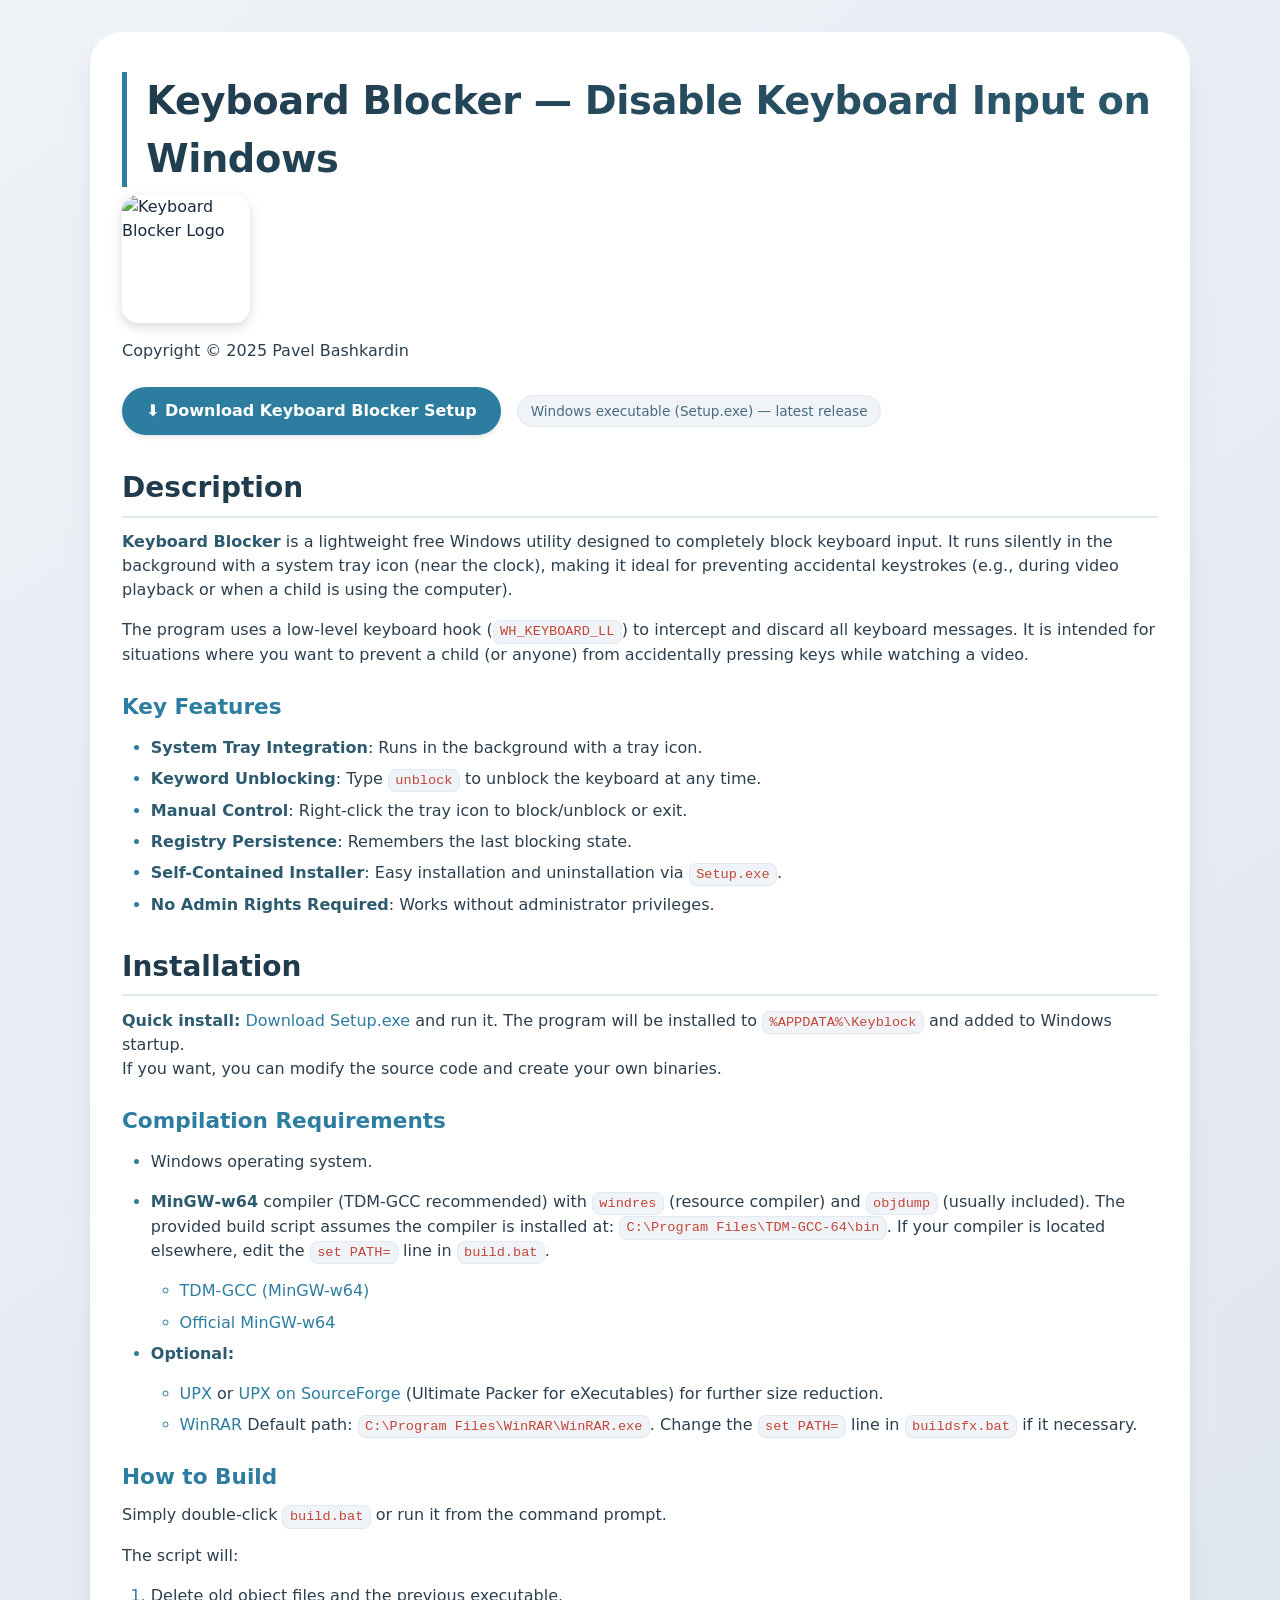
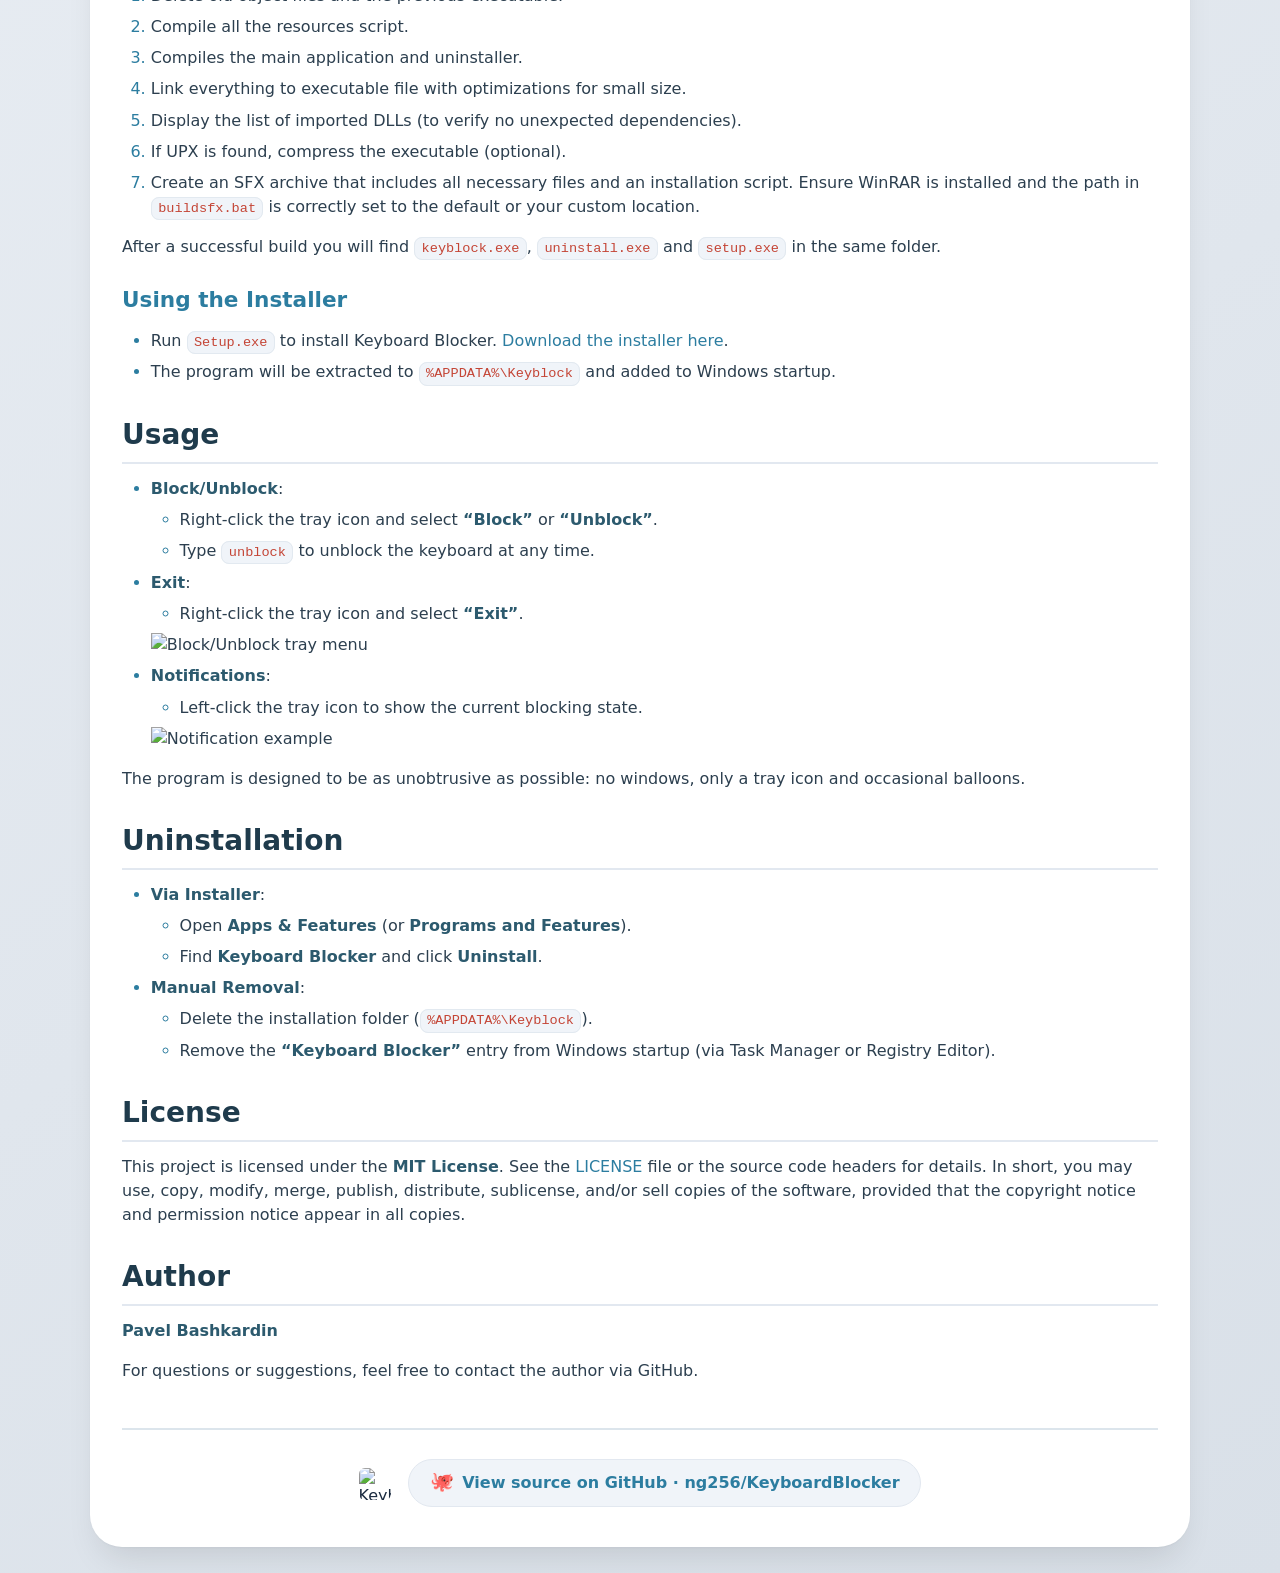
==== index.html @ d3e9a546 "Update index.html" ====
<!DOCTYPE html>
<html lang="en">
<head>
    <script type="application/ld+json">
    {
      "@context": "https://schema.org",
      "@type": "SoftwareApplication",
      "name": "Keyboard Blocker",
      "description": "Keyboard Blocker is a free Windows utility to disable and lock keyboard input. Prevent accidental keystrokes during videos, presentations or child use.",
      "operatingSystem": "Windows",
      "applicationCategory": "UtilityApplication",
      "applicationSubCategory": "System Utility",
      "offers": {
        "@type": "Offer",
        "price": "0",
        "priceCurrency": "USD",
        "availability": "https://schema.org/InStock"
      },
      "downloadUrl": "https://github.com/ng256/KeyboardBlocker/releases/download/keyblock/Setup.exe",
      "softwareVersion": "1.0",
      "url": "https://ng256.github.io/KeyboardBlocker/",
      "author": {
        "@type": "Person",
        "name": "Pavel Bashkardin"
      }
    }
    </script>
    <meta charset="UTF-8">
    <meta name="viewport" content="width=device-width, initial-scale=1.0, viewport-fit=cover">
    <meta name="description" content="Keyboard Blocker is a free Windows utility to disable and lock keyboard input. Prevent accidental keystrokes during videos, presentations or child use. Download now.">
    <meta name="robots" content="index, follow">
    <meta name="theme-color" content="#1a2a3f" media="(prefers-color-scheme: light)">
    <meta name="theme-color" content="#121826" media="(prefers-color-scheme: dark)">
    <meta property="og:title" content="Keyboard Blocker — Disable Keyboard Input on Windows">
    <meta property="og:description" content="Free utility to block and disable keyboard input in Windows">
    <meta property="og:type" content="website">
    <meta property="og:url" content="https://ng256.github.io/KeyboardBlocker/">
    <title>Keyboard Blocker — Disable & Lock Keyboard on Windows | Free Download</title>
    <link rel="icon" type="image/x-icon" href="icon32.ico">
    <link rel="shortcut icon" href="icon32.ico">
    <link rel="stylesheet" href="styles.css">
</head>
<body>

<div class="document-container">
    <div class="content">
        <main>
            <!--
            Keyboard Blocker - Windows application to block keyboard input
            Copyright (c) 2025 Pavel Bashkardin

            This file is part of Keyboard Blocker project, released under MIT license.

            Description: Readme HTML file
            -->

            <h1>Keyboard Blocker — Disable Keyboard Input on Windows</h1>
            <img
                src="https://github.com/ng256/KeyboardBlocker/blob/main/icon.png?raw=true"
                alt="Keyboard Blocker Logo"
                class="logo"
                width="128"
                height="128"
            >
            <p>Copyright © 2025 Pavel Bashkardin</p>

            <div class="download-container">
                <a href="https://github.com/ng256/KeyboardBlocker/releases/download/keyblock/Setup.exe" class="btn-download">
                    ⬇️ Download Keyboard Blocker Setup
                </a>
                <span class="download-note">Windows executable (Setup.exe) — latest release</span>
            </div>

            <h2 id="description">Description</h2>
            <p>
                <strong>Keyboard Blocker</strong> is a lightweight free Windows utility designed to completely block keyboard input. It
                runs silently in the background with a system tray icon (near the clock), making it ideal for preventing accidental
                keystrokes (e.g., during video playback or when a child is using the computer).
            </p>
            <p>
                The program uses a low‑level keyboard hook (<code>WH_KEYBOARD_LL</code>) to intercept and discard all keyboard
                messages. It is intended for situations where you want to prevent a child (or anyone) from accidentally pressing
                keys while watching a video.
            </p>

            <h3 id="key-features">Key Features</h3>
            <ul>
                <li><strong>System Tray Integration</strong>: Runs in the background with a tray icon.</li>
                <li><strong>Keyword Unblocking</strong>: Type <code>unblock</code> to unblock the keyboard at any time.</li>
                <li><strong>Manual Control</strong>: Right-click the tray icon to block/unblock or exit.</li>
                <li><strong>Registry Persistence</strong>: Remembers the last blocking state.</li>
                <li><strong>Self-Contained Installer</strong>: Easy installation and uninstallation via <code>Setup.exe</code>.</li>
                <li><strong>No Admin Rights Required</strong>: Works without administrator privileges.</li>
            </ul>

            <h2 id="installation">Installation</h2>
            <p>
                <strong>Quick install:</strong>
                <a href="https://github.com/ng256/KeyboardBlocker/releases/download/keyblock/Setup.exe">Download Setup.exe</a>
                and run it. The program will be installed to <code>%APPDATA%\Keyblock</code> and added to Windows startup.<br>
                If you want, you can modify the source code and create your own binaries.
            </p>

            <h3 id="compilation-requirements">Compilation Requirements</h3>
            <ul>
                <li><p>Windows operating system.</p></li>
                <li>
                    <p>
                        <strong>MinGW‑w64</strong> compiler (TDM‑GCC recommended) with <code>windres</code> (resource compiler) and
                        <code>objdump</code> (usually included). The provided build script assumes the compiler is installed at:
                        <code>C:\Program Files\TDM-GCC-64\bin</code>. If your compiler is located
                        elsewhere, edit the <code>set PATH=</code> line in <code>build.bat</code>.
                    </p>
                    <ul>
                        <li><a href="https://jmeubank.github.io/tdm-gcc/">TDM-GCC (MinGW-w64)</a></li>
                        <li><a href="https://www.mingw-w64.org/">Official MinGW-w64</a></li>
                    </ul>
                </li>
                <li>
                    <p><strong>Optional:</strong></p>
                    <ul>
                        <li>
                            <a href="https://upx.github.io/">UPX</a> or
                            <a href="https://upx.sourceforge.net/">UPX on SourceForge</a> (Ultimate Packer for eXecutables) for
                            further size reduction.
                        </li>
                        <li>
                            <a href="https://www.win-rar.com/">WinRAR</a> Default path:
                            <code>C:\Program Files\WinRAR\WinRAR.exe</code>. Change the <code>set PATH=</code> line in
                            <code>buildsfx.bat</code> if it necessary.
                        </li>
                    </ul>
                </li>
            </ul>

            <h3 id="how-to-build">How to Build</h3>
            <p>Simply double‑click <code>build.bat</code> or run it from the command prompt.</p>
            <p>The script will:</p>
            <ol type="1">
                <li>Delete old object files and the previous executable.</li>
                <li>Compile all the resources script.</li>
                <li>Compiles the main application and uninstaller.</li>
                <li>Link everything to executable file with optimizations for small size.</li>
                <li>Display the list of imported DLLs (to verify no unexpected dependencies).</li>
                <li>If UPX is found, compress the executable (optional).</li>
                <li>
                    Create an SFX archive that includes all necessary files and an installation script. Ensure WinRAR is installed
                    and the path in <code>buildsfx.bat</code> is correctly set to the default or your custom location.
                </li>
            </ol>
            <p>
                After a successful build you will find <code>keyblock.exe</code>, <code>uninstall.exe</code> and
                <code>setup.exe</code> in the same folder.
            </p>

            <h3 id="using-the-installer">Using the Installer</h3>
            <ul>
                <li>Run <code>Setup.exe</code> to install Keyboard Blocker. <a href="https://github.com/ng256/KeyboardBlocker/releases/download/keyblock/Setup.exe">Download the installer here</a>.</li>
                <li>The program will be extracted to <code>%APPDATA%\Keyblock</code> and added to Windows startup.</li>
            </ul>

            <h2 id="usage">Usage</h2>
            <ul>
                <li>
                    <strong>Block/Unblock</strong>:
                    <ul>
                        <li>Right-click the tray icon and select <strong>“Block”</strong> or <strong>“Unblock”</strong>.</li>
                        <li>Type <code>unblock</code> to unblock the keyboard at any time.</li>
                    </ul>
                </li>
                <li>
                    <strong>Exit</strong>:
                    <ul>
                        <li>Right-click the tray icon and select <strong>“Exit”</strong>.</li>
                    </ul>
                    <img src="https://github.com/user-attachments/assets/0dbcb85e-38f0-4d47-9045-b40f4f6da7cb" alt="Block/Unblock tray menu" width="134" height="79">
                </li>
                <li>
                    <strong>Notifications</strong>:
                    <ul>
                        <li>Left-click the tray icon to show the current blocking state.</li>
                    </ul>
                    <img src="https://github.com/user-attachments/assets/1107608e-2b9a-4a57-aefb-ced1c8312608" alt="Notification example" width="361" height="119">
                </li>
            </ul>
            <p>The program is designed to be as unobtrusive as possible: no windows, only a tray icon and occasional balloons.</p>

            <h2 id="uninstallation">Uninstallation</h2>
            <ul>
                <li>
                    <strong>Via Installer</strong>:
                    <ul>
                        <li>Open <strong>Apps & Features</strong> (or <strong>Programs and Features</strong>).</li>
                        <li>Find <strong>Keyboard Blocker</strong> and click <strong>Uninstall</strong>.</li>
                    </ul>
                </li>
                <li>
                    <strong>Manual Removal</strong>:
                    <ul>
                        <li>Delete the installation folder (<code>%APPDATA%\Keyblock</code>).</li>
                        <li>
                            Remove the <strong>“Keyboard Blocker”</strong> entry from Windows startup (via Task Manager or Registry
                            Editor).
                        </li>
                    </ul>
                </li>
            </ul>

            <h2 id="license">License</h2>
            <p>
                This project is licensed under the <strong>MIT License</strong>. See the <a href="LICENSE">LICENSE</a> file or the
                source code headers for details. In short, you may use, copy, modify, merge, publish, distribute, sublicense, and/or
                sell copies of the software, provided that the copyright notice and permission notice appear in all copies.
            </p>

            <h2 id="author">Author</h2>
            <p><strong>Pavel Bashkardin</strong></p>
            <p>For questions or suggestions, feel free to contact the author via GitHub.</p>

            <div class="github-footer">
                <img
                    src="https://github.com/ng256/KeyboardBlocker/blob/main/icon.png?raw=true"
                    alt="Keyboard Blocker Logo"
                    class="footer-logo"
                    width="32"
                    height="32"
                >
                <a href="https://github.com/ng256/KeyboardBlocker" target="_blank" rel="noopener noreferrer">
                    <span class="gh-icon">🐙</span> View source on GitHub · ng256/KeyboardBlocker
                </a>
            </div>
        </main>
    </div>
</div>

<script src="webscript.js"></script>
</body>
</html>
---- styles.css ----
/* ---------- CSS VARIABLES (LIGHT DEFAULT) ---------- */
:root {
    --bg-gradient-start: #eef2f7;
    --bg-gradient-end: #d9e0e8;
    --card-bg: #ffffff;
    --text-primary: #1a2a3f;
    --text-secondary: #2c3f4f;
    --text-muted: #4a6a7f;
    --heading-gradient-start: #1f3b4c;
    --heading-gradient-end: #2c5a6e;
    --border-light: #e2e8f0;
    --code-bg: #f0f4f9;
    --code-border: #e2e9f0;
    --code-color: #c44536;
    --link-color: #2c7da0;
    --link-hover: #1f5e7a;
    --blockquote-bg: #f8fafc;
    --blockquote-border: #2c7da0;
    --hr-gradient-start: #cbdde6;
    --hr-gradient-end: #e9f0f5;
    --list-marker: #2c7da0;
    --shadow: 0 20px 35px -12px rgba(0, 0, 0, 0.12), 0 1px 2px rgba(0, 0, 0, 0.03);
    --btn-bg: #2c7da0;
    --btn-hover: #236b8a;
    --btn-text: white;
    --footer-border: #dce5ec;
}

/* ---------- DARK THEME (system preference) ---------- */
@media (prefers-color-scheme: dark) {
    :root {
        --bg-gradient-start: #121826;
        --bg-gradient-end: #0f141f;
        --card-bg: #1e2432;
        --text-primary: #eef2ff;
        --text-secondary: #cbd5e6;
        --text-muted: #94a3b8;
        --heading-gradient-start: #7ab3c8;
        --heading-gradient-end: #a0c6d9;
        --border-light: #2d3a4b;
        --code-bg: #0f131e;
        --code-border: #2a3548;
        --code-color: #f28b82;
        --link-color: #6ab0de;
        --link-hover: #8cc9f0;
        --blockquote-bg: #1a212f;
        --blockquote-border: #5d9bc3;
        --hr-gradient-start: #2d3e52;
        --hr-gradient-end: #1f2a38;
        --list-marker: #6ab0de;
        --shadow: 0 20px 35px -12px rgba(0, 0, 0, 0.4), 0 1px 2px rgba(0, 0, 0, 0.2);
        --btn-bg: #5d9bc3;
        --btn-hover: #7eb2d1;
        --btn-text: #0f141f;
        --footer-border: #2d3e4c;
    }
}

* {
    margin: 0;
    padding: 0;
    box-sizing: border-box;
}

body {
    background: linear-gradient(145deg, var(--bg-gradient-start) 0%, var(--bg-gradient-end) 100%);
    font-family: system-ui, 'Segoe UI', 'Roboto', 'Helvetica Neue', 'Noto Sans', sans-serif;
    line-height: 1.5;
    color: var(--text-primary);
    padding: 2rem 1rem;
    transition: background 0.2s ease, color 0.2s ease;
}

/* main card container */
.document-container {
    max-width: 1100px;
    margin: 0 auto;
    background: var(--card-bg);
    border-radius: 32px;
    box-shadow: var(--shadow);
    overflow: hidden;
    transition: background 0.2s ease, box-shadow 0.2s ease;
}

/* inner content padding */
.content {
    padding: 2.5rem 2rem;
}

@media (max-width: 640px) {
    body {
        padding: 1rem;
    }
    .content {
        padding: 1.8rem 1.25rem;
    }
}

/* typography */
h1 {
    font-size: 2.4rem;
    font-weight: 700;
    letter-spacing: -0.01em;
    background: linear-gradient(135deg, var(--heading-gradient-start), var(--heading-gradient-end));
    background-clip: text;
    -webkit-background-clip: text;
    color: transparent;
    margin-bottom: 0.5rem;
    border-left: 5px solid var(--link-color);
    padding-left: 1.2rem;
}

h2 {
    font-size: 1.75rem;
    font-weight: 600;
    margin: 1.8rem 0 0.8rem 0;
    padding-bottom: 0.4rem;
    border-bottom: 2px solid var(--border-light);
    color: var(--heading-gradient-start);
}

h3 {
    font-size: 1.35rem;
    font-weight: 600;
    margin: 1.5rem 0 0.6rem 0;
    color: var(--link-color);
}

p {
    margin-bottom: 1rem;
    color: var(--text-secondary);
}

/* copyright line under h1 */
.content > p:first-of-type {
    font-size: 0.95rem;
    color: var(--text-muted);
    margin-top: -0.2rem;
    margin-bottom: 1.8rem;
    font-weight: 450;
    border-left: 3px solid var(--border-light);
    padding-left: 1.2rem;
}

strong {
    color: var(--heading-gradient-end);
    font-weight: 600;
}

/* lists */
ul, ol {
    margin: 0.8rem 0 1rem 1.8rem;
}

li {
    margin: 0.45rem 0;
    color: var(--text-secondary);
}

li::marker {
    color: var(--list-marker);
}

ul ul, ol ul, ul ol {
    margin-top: 0.3rem;
    margin-bottom: 0.3rem;
}

/* code & inline code blocks */
code {
    font-family: 'JetBrains Mono', 'Fira Code', 'Cascadia Code', 'SF Mono', monospace;
    background: var(--code-bg);
    padding: 0.2rem 0.4rem;
    border-radius: 8px;
    font-size: 0.85em;
    color: var(--code-color);
    font-weight: 500;
    border: 1px solid var(--code-border);
    white-space: nowrap;
}

a code {
    color: var(--link-color);
    background: color-mix(in srgb, var(--link-color) 10%, var(--code-bg));
    border-color: color-mix(in srgb, var(--link-color) 30%, var(--code-border));
}

/* links */
a {
    color: var(--link-color);
    text-decoration: none;
    font-weight: 500;
    transition: all 0.2s;
    border-bottom: 1px solid transparent;
}

a:hover {
    color: var(--link-hover);
    border-bottom-color: var(--link-color);
}

/* download button styling */
.download-container {
    margin: 1.5rem 0 2rem 0;
    display: flex;
    flex-wrap: wrap;
    gap: 1rem;
    align-items: center;
    justify-content: flex-start;
}
.btn-download {
    display: inline-flex;
    align-items: center;
    gap: 0.6rem;
    background: var(--btn-bg);
    color: var(--btn-text);
    padding: 0.75rem 1.5rem;
    border-radius: 60px;
    font-weight: 600;
    font-size: 1rem;
    border: none;
    transition: all 0.2s ease;
    box-shadow: 0 2px 5px rgba(0,0,0,0.1);
    text-decoration: none;
    border-bottom: 0;
}
.btn-download:hover {
    background: var(--btn-hover);
    color: var(--btn-text);
    transform: translateY(-2px);
    box-shadow: 0 8px 18px rgba(0,0,0,0.15);
    border-bottom: 0;
}
.btn-download:active {
    transform: translateY(1px);
}
.download-note {
    font-size: 0.85rem;
    color: var(--text-muted);
    background: var(--code-bg);
    padding: 0.3rem 0.8rem;
    border-radius: 40px;
    border: 1px solid var(--border-light);
}

/* GitHub footer link */
.github-footer {
    margin-top: 2.8rem;
    padding-top: 1.8rem;
    border-top: 2px solid var(--footer-border);
    text-align: center;
    font-size: 1rem;
}
.github-footer a {
    display: inline-flex;
    align-items: center;
    gap: 0.5rem;
    font-weight: 600;
    background: var(--code-bg);
    padding: 0.55rem 1.3rem;
    border-radius: 40px;
    border: 1px solid var(--border-light);
    transition: all 0.2s;
    text-decoration: none;
}
.github-footer a:hover {
    background: var(--link-color);
    color: var(--btn-text);
    border-color: var(--link-color);
    transform: translateY(-2px);
}
.github-footer a:hover .gh-icon {
    filter: brightness(0) invert(1);
}
.gh-icon {
    font-size: 1.2rem;
    font-weight: normal;
    transition: filter 0.2s;
}

/* blockquotes */
blockquote {
    margin: 1rem 0;
    padding: 0.6rem 1.2rem;
    background: var(--blockquote-bg);
    border-left: 4px solid var(--blockquote-border);
    border-radius: 12px;
    color: var(--text-secondary);
}

/* horizontal rule */
hr {
    margin: 2rem 0;
    border: none;
    height: 1px;
    background: linear-gradient(90deg, var(--hr-gradient-start), var(--hr-gradient-end), var(--hr-gradient-start));
}

/* path highlights */
.path-highlight {
    background: var(--code-bg);
    padding: 0.2rem 0.4rem;
    border-radius: 8px;
    font-family: monospace;
    font-size: 0.85em;
}

/* table styling */
table {
    width: 100%;
    border-collapse: collapse;
    margin: 1rem 0;
}

th, td {
    border: 1px solid var(--border-light);
    padding: 0.6rem;
    text-align: left;
    color: var(--text-secondary);
}

th {
    background: var(--code-bg);
    font-weight: 600;
}

img {
    max-width: 100%;
    height: auto;
}

/* Logo styling */
.logo {
    display: block;
    margin: 0.5rem 0 1rem 0;
    border-radius: 16px;
    box-shadow: 0 4px 12px rgba(0, 0, 0, 0.15);
    object-fit: contain;
}

.footer-logo {
    display: inline-block;
    margin-right: 0.8rem;
    vertical-align: middle;
    border-radius: 6px;
    object-fit: contain;
}

/* Adaptive logo for dark theme */
@media (prefers-color-scheme: dark) {
    .logo, .footer-logo {
        filter: brightness(0.95);
    }
}

/* ---------- PRINT MEDIA OVERRIDES (clean, black on white) ---------- */
@media print {
    body {
        background: white;
        padding: 0;
        margin: 0;
        color: black;
    }
    .document-container {
        box-shadow: none;
        border-radius: 0;
        background: white;
        max-width: 100%;
    }
    .content {
        padding: 1.2rem;
    }
    h1, h2, h3, h4 {
        color: black;
        background: none;
        -webkit-background-clip: unset;
        border-left-color: #333;
        border-bottom-color: #ccc;
    }
    h1 {
        color: black;
        background: none;
    }
    a {
        color: black;
        text-decoration: underline;
        border-bottom: none;
    }
    a::after {
        content: " (" attr(href) ")";
        font-size: 0.85em;
        font-weight: normal;
        text-decoration: none;
    }
    .btn-download {
        background: #eee;
        color: black;
        border: 1px solid #aaa;
        box-shadow: none;
        padding: 0.5rem 1rem;
    }
    .btn-download::after {
        content: " (" attr(href) ")";
        font-size: 0.8em;
        font-weight: normal;
    }
    .github-footer a {
        background: #f4f4f4;
        border: 1px solid #aaa;
        color: black;
    }
    .github-footer a::after {
        content: " (" attr(href) ")";
    }
    code {
        background: #f4f4f4;
        border: 1px solid #aaa;
        color: #b33;
        white-space: pre-wrap;
        word-break: break-all;
    }
    pre, code {
        page-break-inside: avoid;
    }
    p, li, blockquote {
        color: black;
    }
    ul li::marker, ol li::marker {
        color: black;
    }
    .content > p:first-of-type {
        border-left-color: #aaa;
        color: #333;
    }
    hr {
        background: #ccc;
    }
    .document-container, body {
        background: white;
    }
    h2, h3 {
        page-break-after: avoid;
        page-break-inside: avoid;
    }
    blockquote {
        border-left-color: #666;
        background: #fafafa;
    }
}
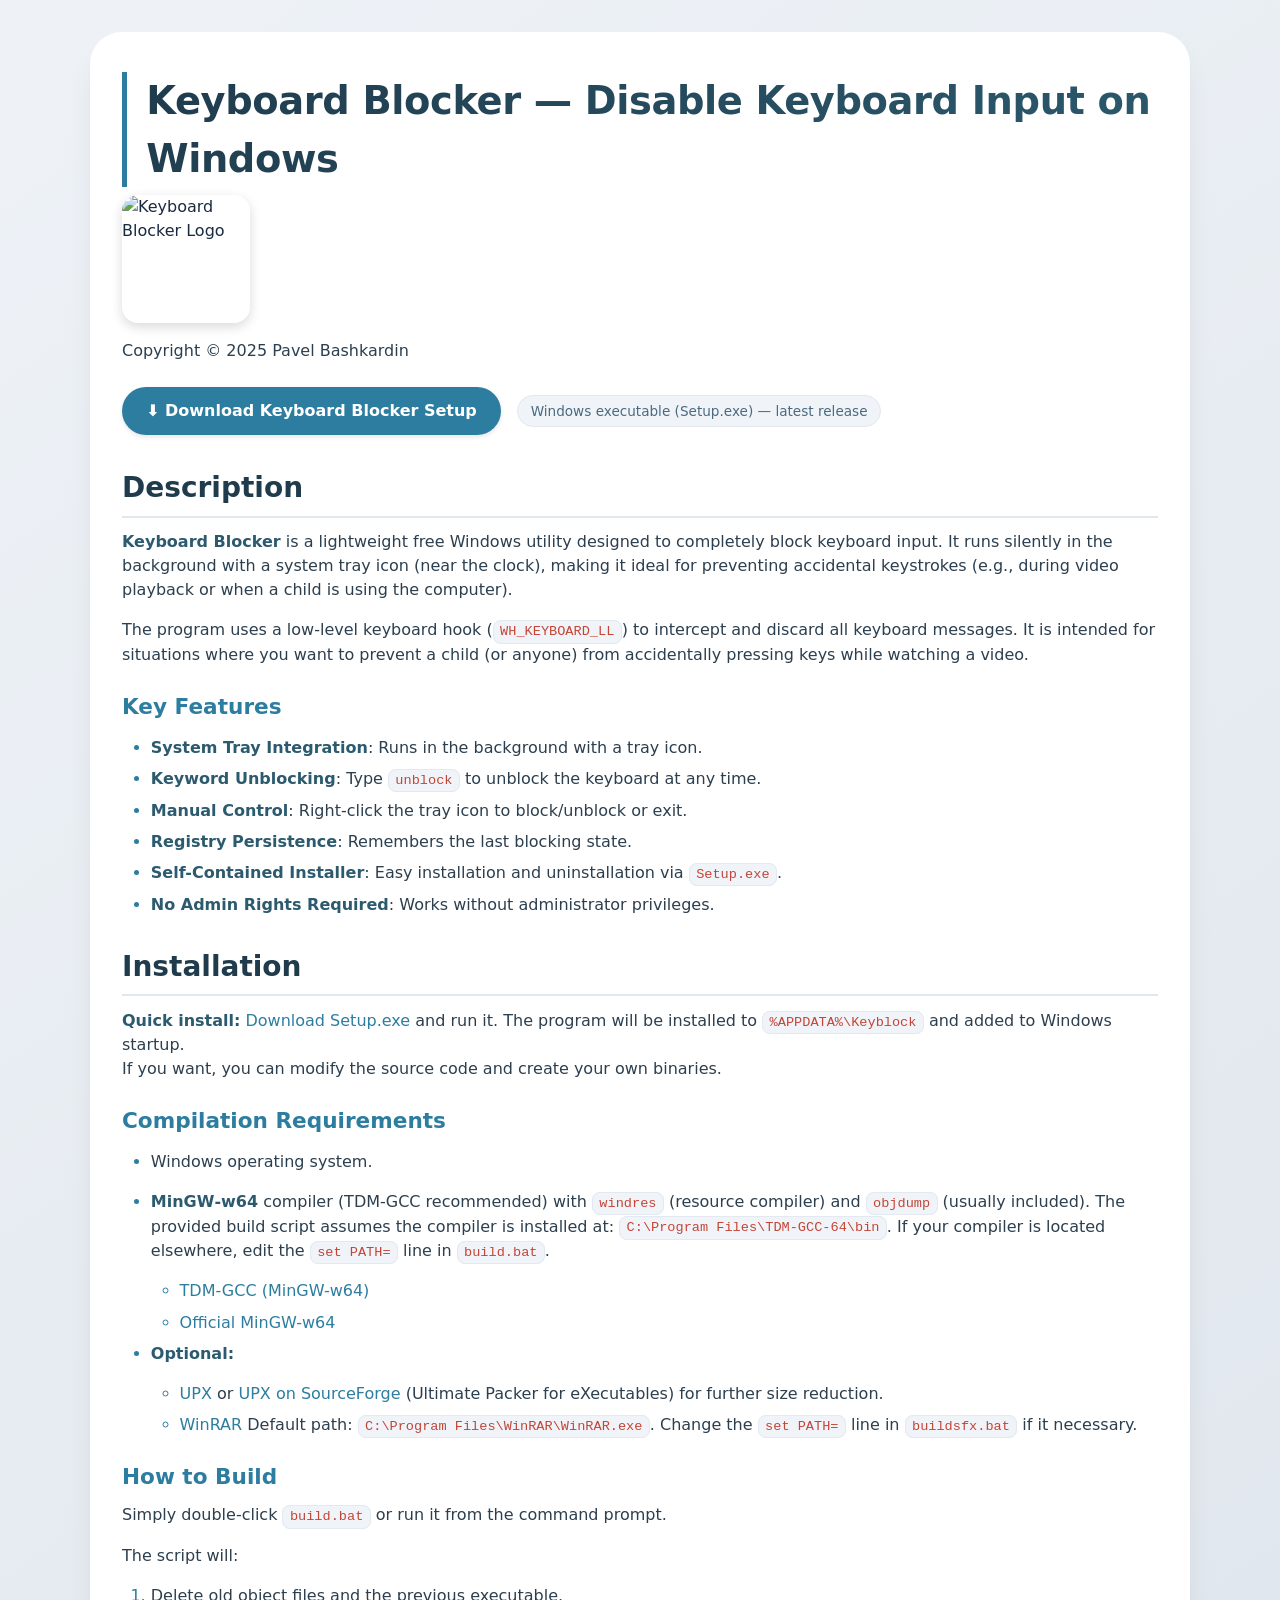
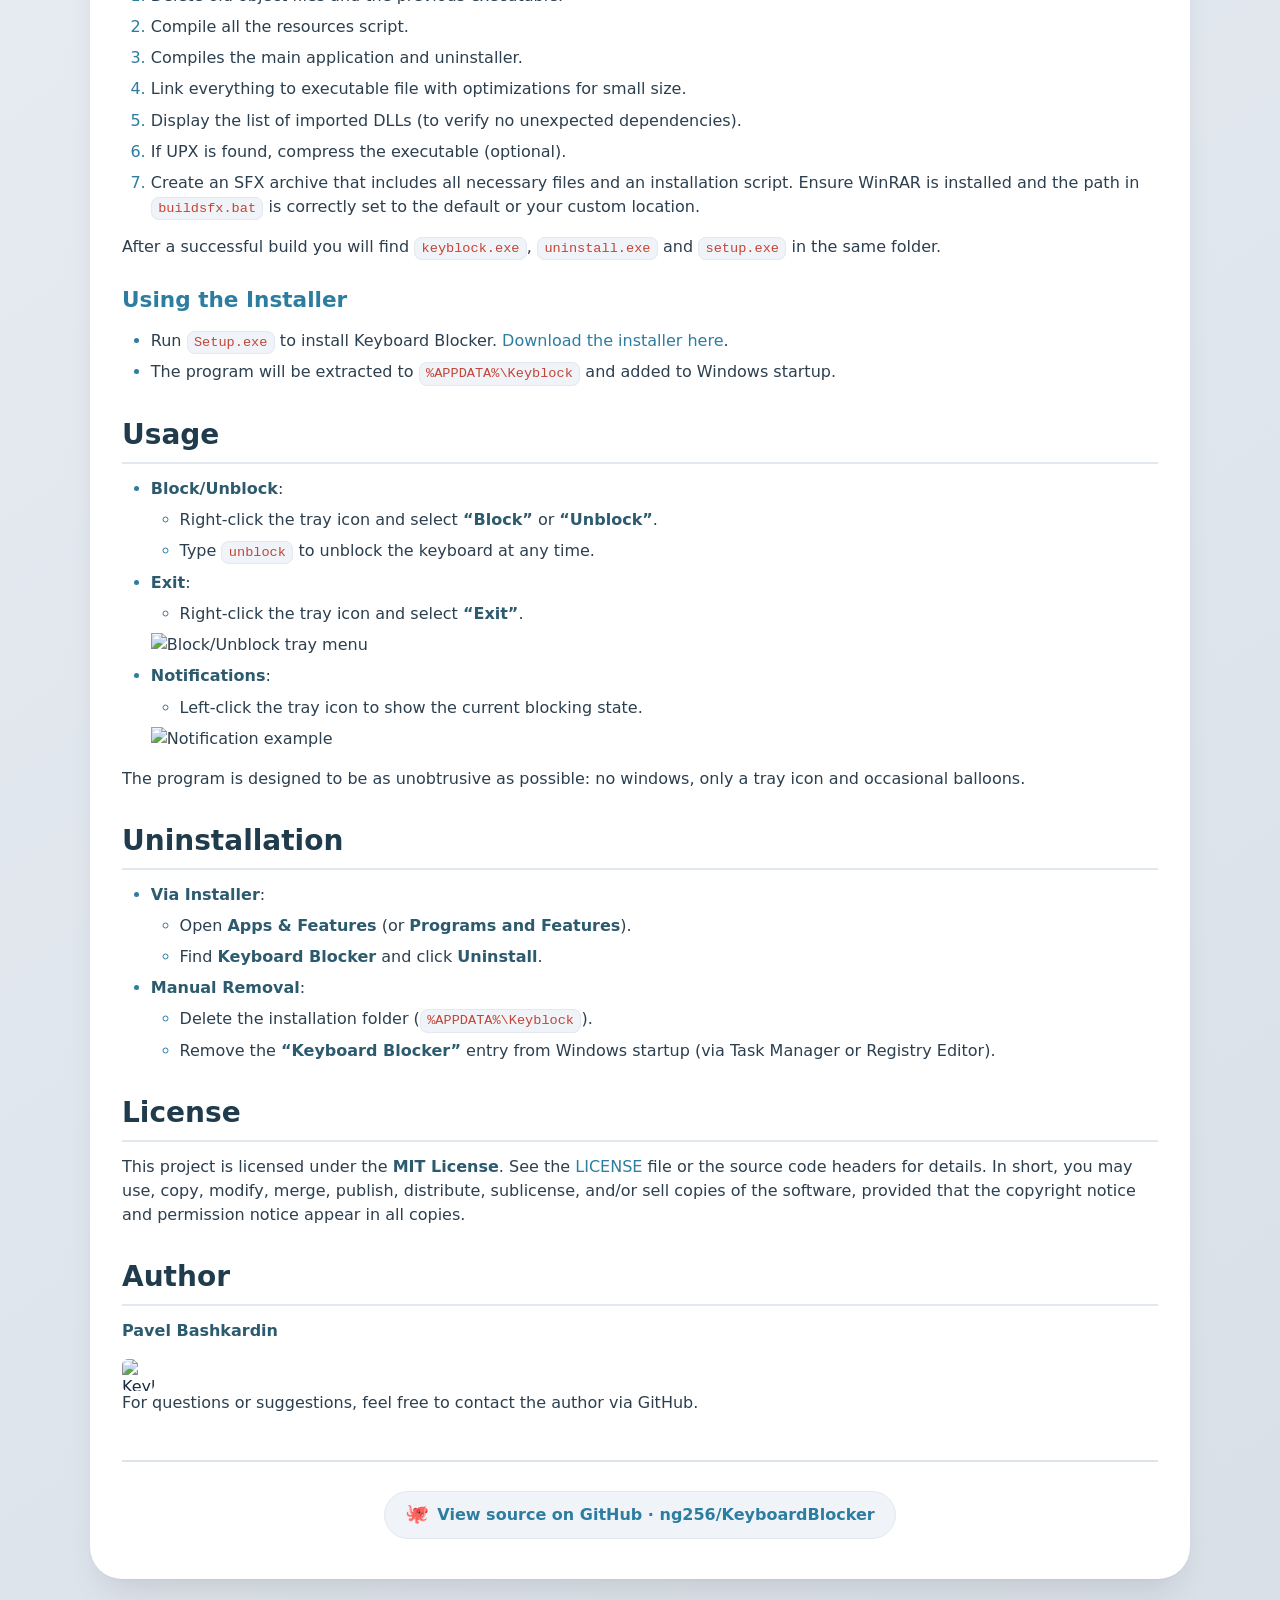
==== commit d763d574: "Update index.html" ====
--- a/index.html
+++ b/index.html
@@ -215,16 +215,17 @@
 
             <h2 id="author">Author</h2>
             <p><strong>Pavel Bashkardin</strong></p>
-            <p>For questions or suggestions, feel free to contact the author via GitHub.</p>
-
-            <div class="github-footer">
-                <img
+            <img
                     src="https://github.com/ng256/KeyboardBlocker/blob/main/icon.png?raw=true"
                     alt="Keyboard Blocker Logo"
                     class="footer-logo"
                     width="32"
                     height="32"
-                >
+            >
+
+            <p>For questions or suggestions, feel free to contact the author via GitHub.</p>
+
+            <div class="github-footer">
                 <a href="https://github.com/ng256/KeyboardBlocker" target="_blank" rel="noopener noreferrer">
                     <span class="gh-icon">🐙</span> View source on GitHub · ng256/KeyboardBlocker
                 </a>
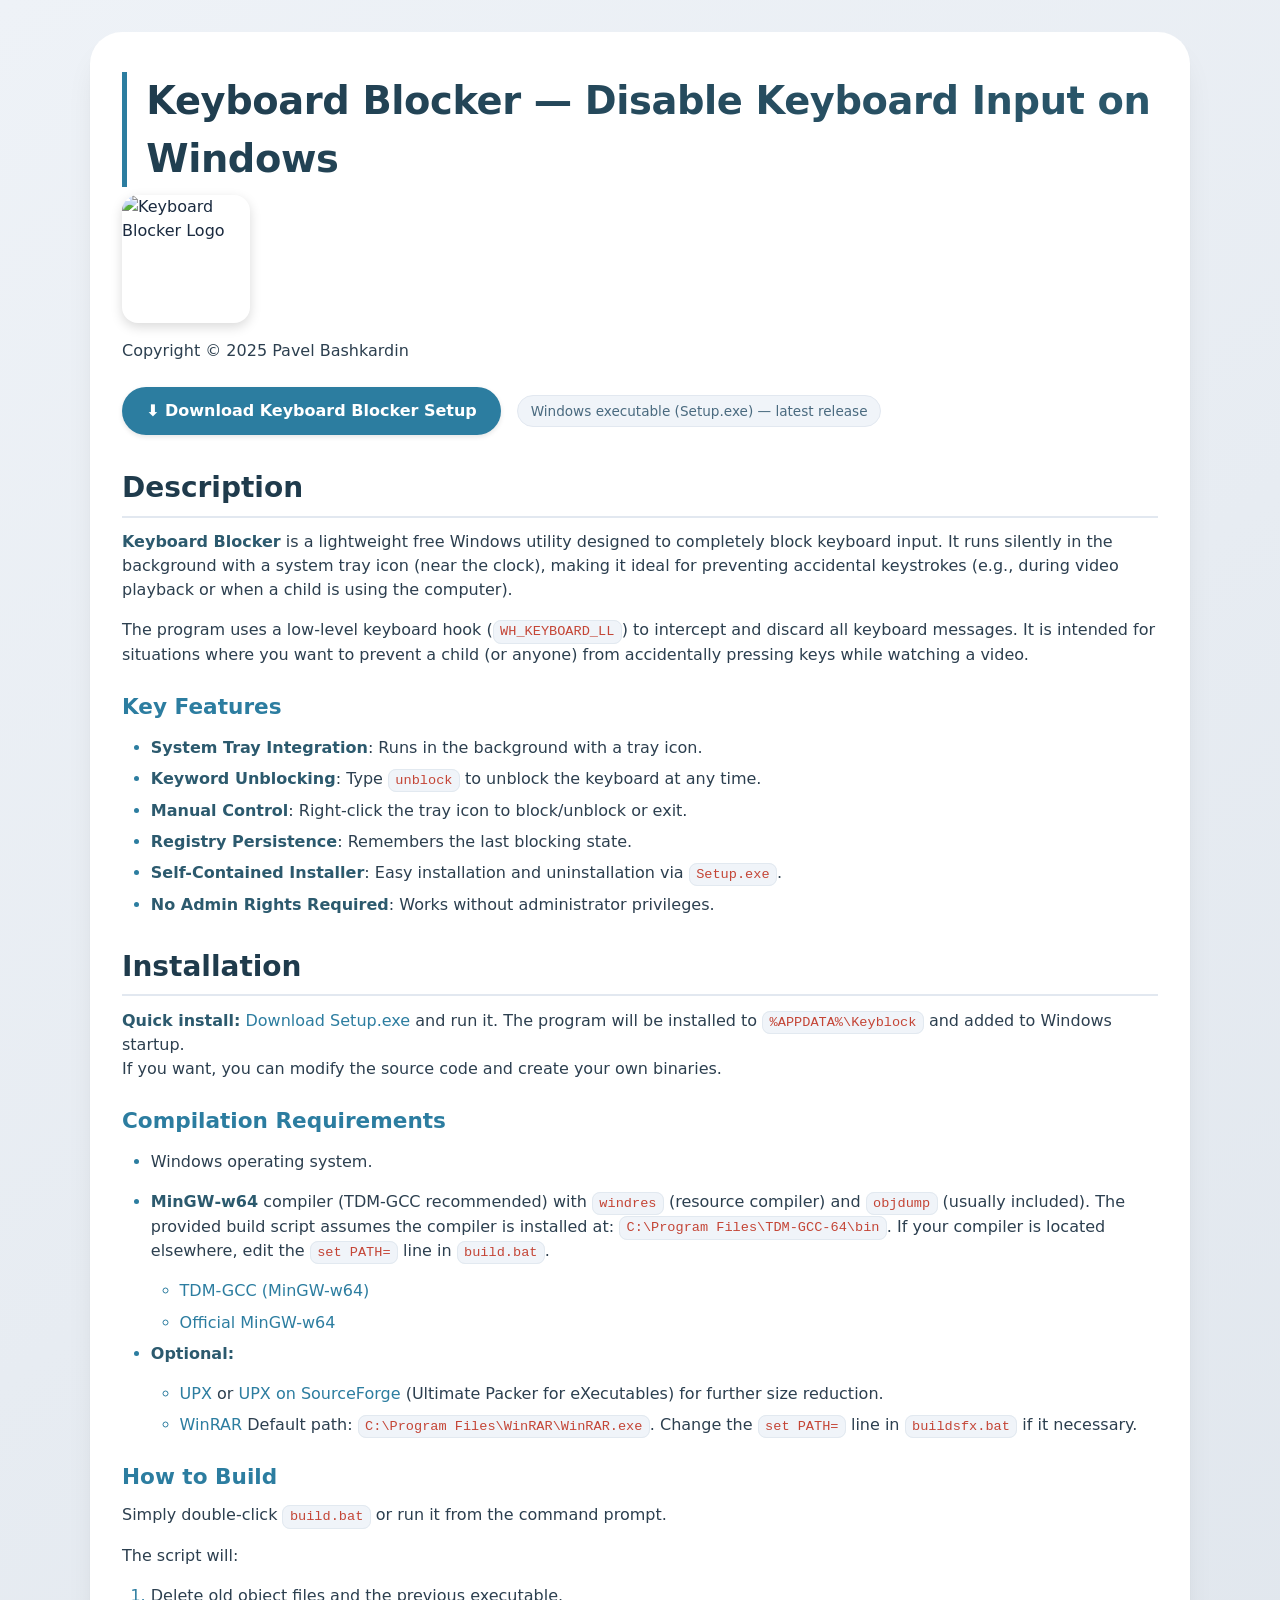
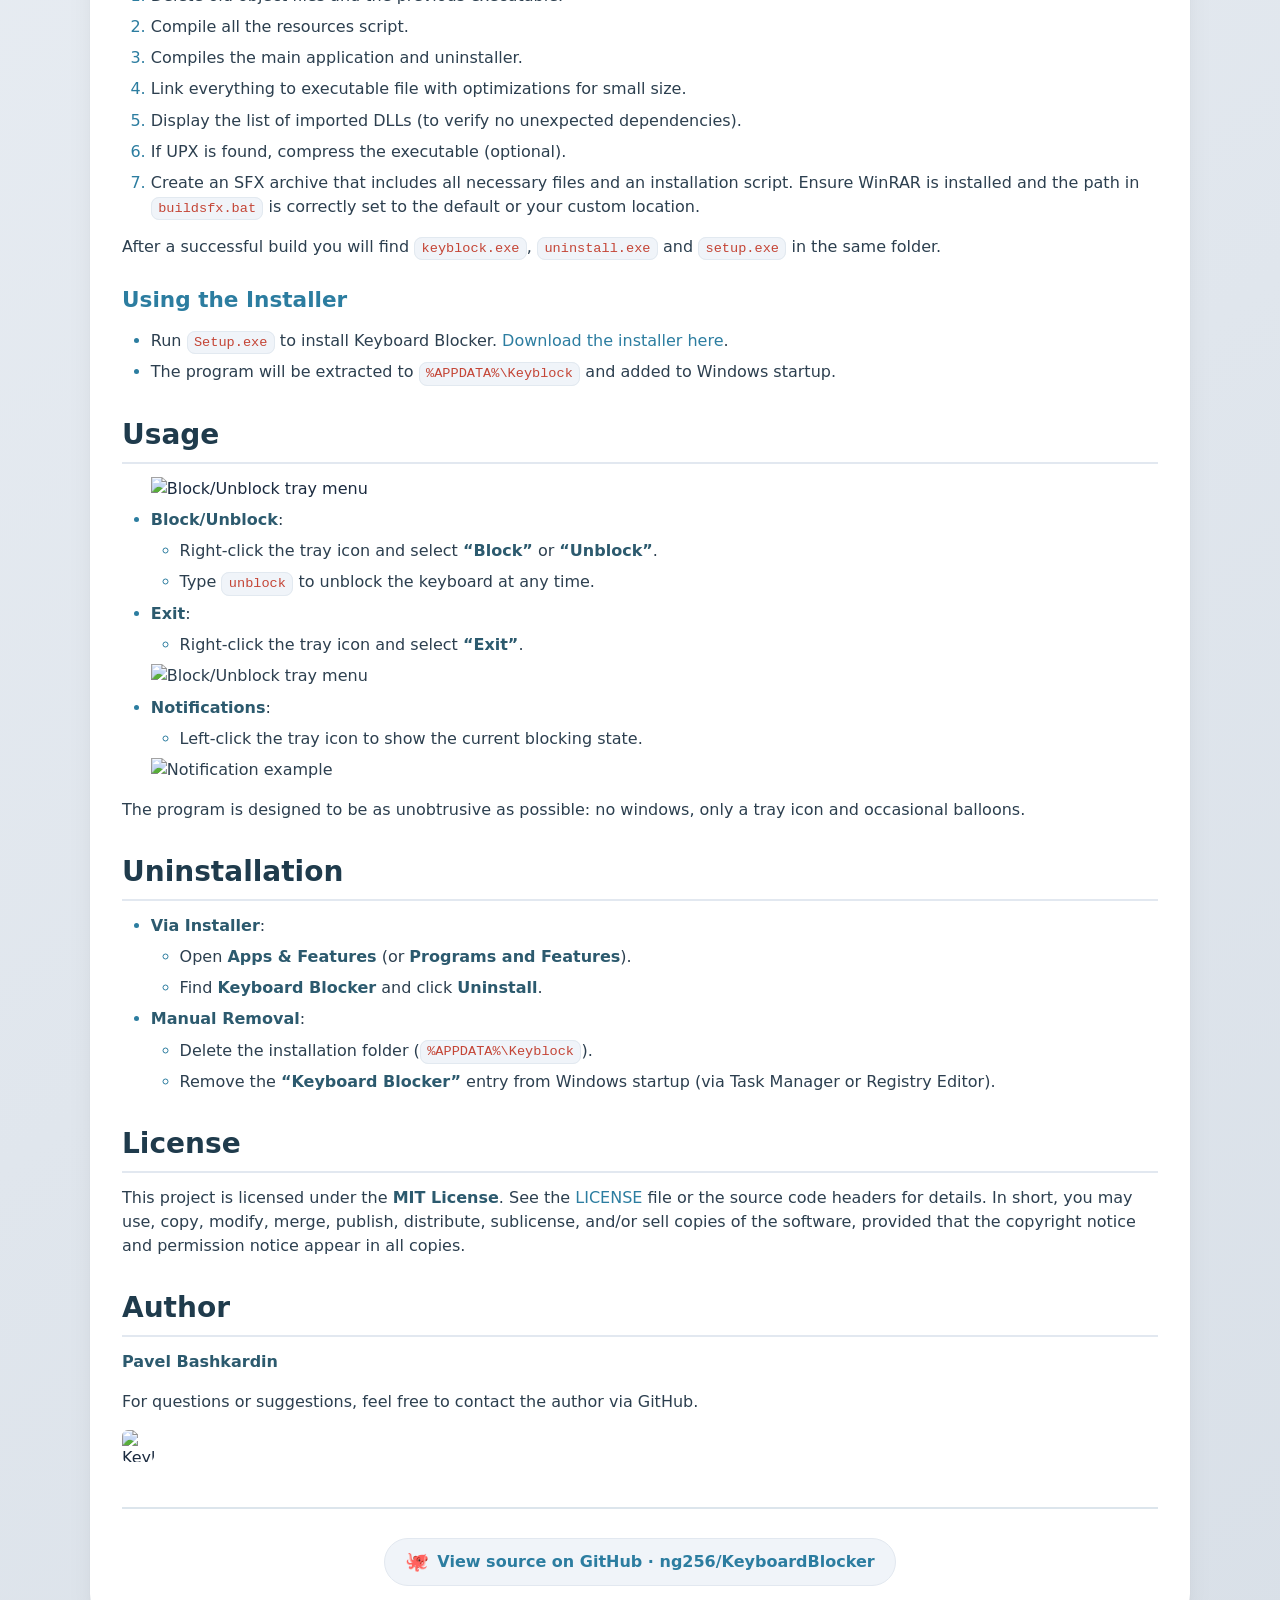
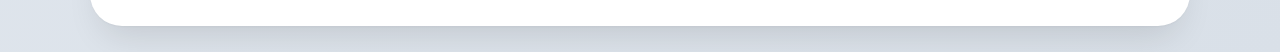
==== commit ec7efd96: "Update index.html" ====
--- a/index.html
+++ b/index.html
@@ -161,6 +161,7 @@
 
             <h2 id="usage">Usage</h2>
             <ul>
+                <img src="https://github.com/user-attachments/assets/c389bf4f-1008-4945-88fb-02260f01a79f" alt="Block/Unblock tray menu" width="257" height="72">
                 <li>
                     <strong>Block/Unblock</strong>:
                     <ul>
@@ -214,7 +215,10 @@
             </p>
 
             <h2 id="author">Author</h2>
+
             <p><strong>Pavel Bashkardin</strong></p>
+            <p>For questions or suggestions, feel free to contact the author via GitHub.</p>
+
             <img
                     src="https://github.com/ng256/KeyboardBlocker/blob/main/icon.png?raw=true"
                     alt="Keyboard Blocker Logo"
@@ -222,9 +226,6 @@
                     width="32"
                     height="32"
             >
-
-            <p>For questions or suggestions, feel free to contact the author via GitHub.</p>
-
             <div class="github-footer">
                 <a href="https://github.com/ng256/KeyboardBlocker" target="_blank" rel="noopener noreferrer">
                     <span class="gh-icon">🐙</span> View source on GitHub · ng256/KeyboardBlocker
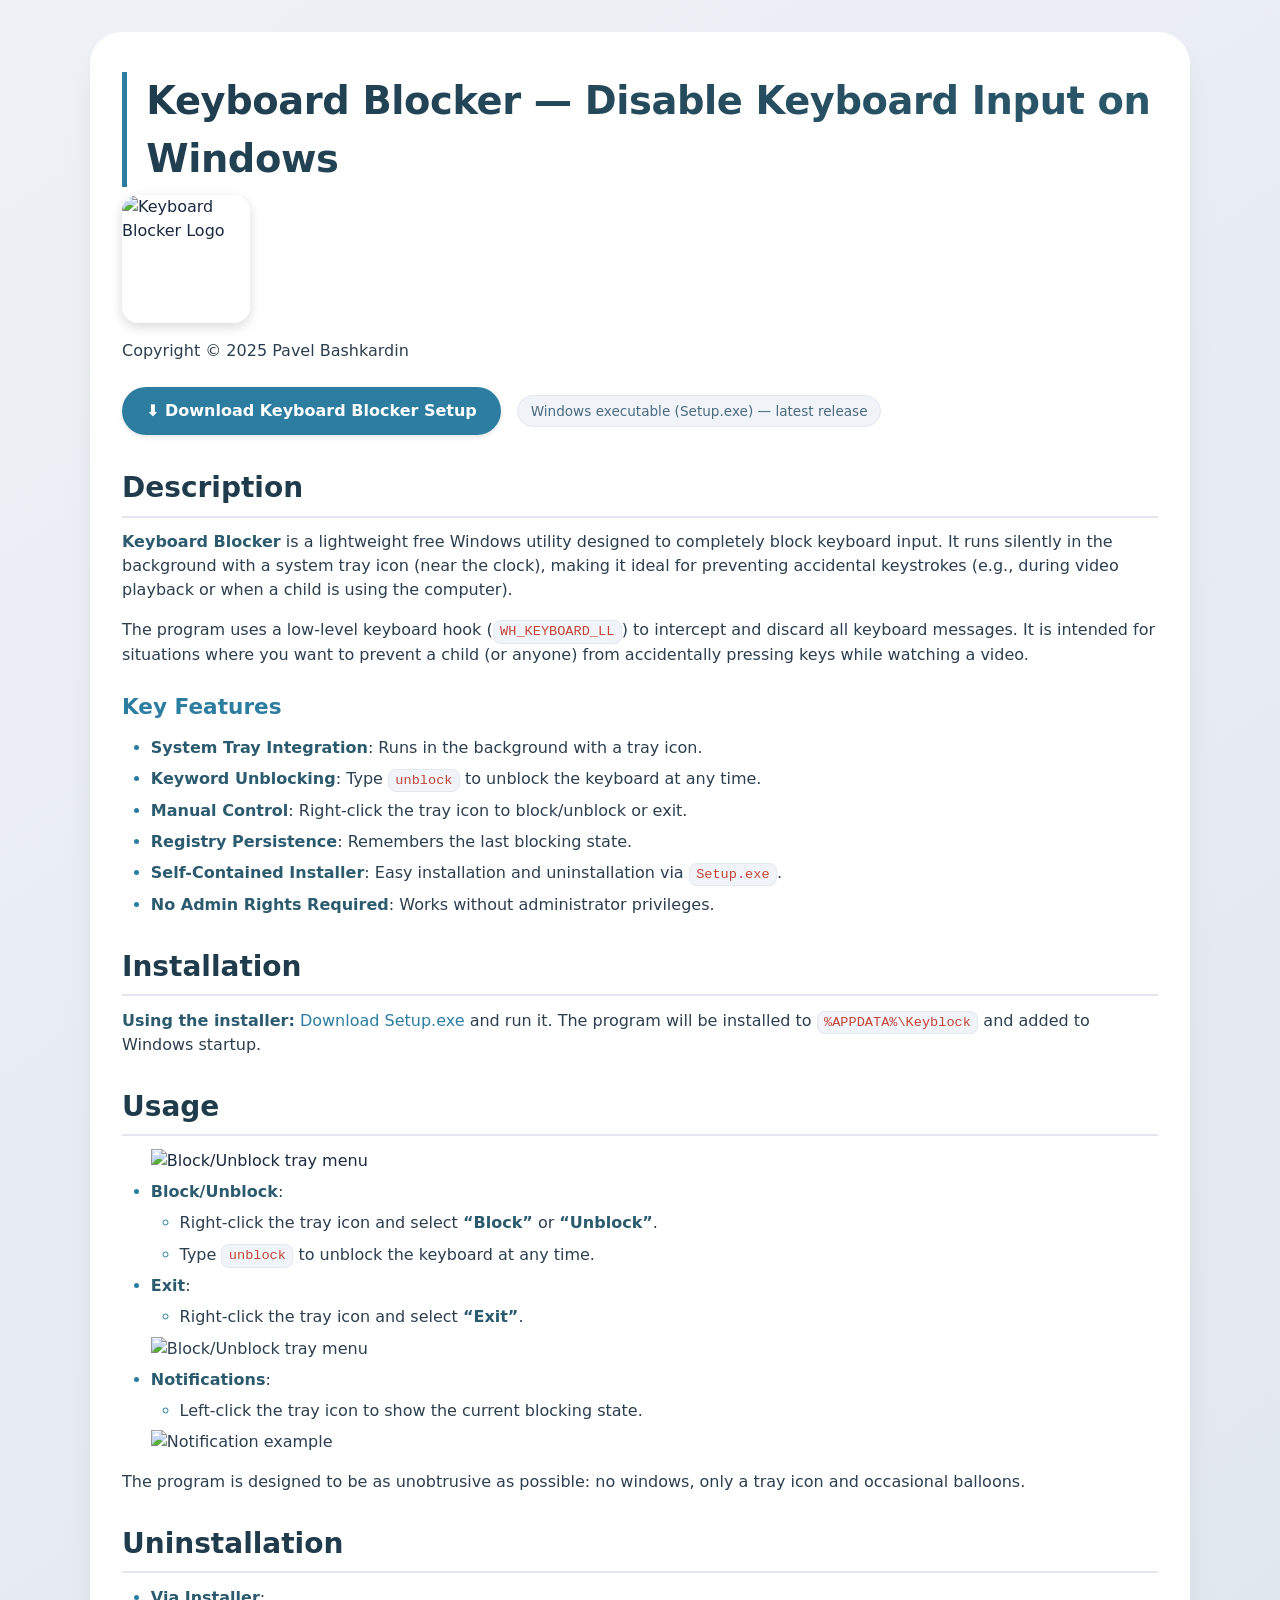
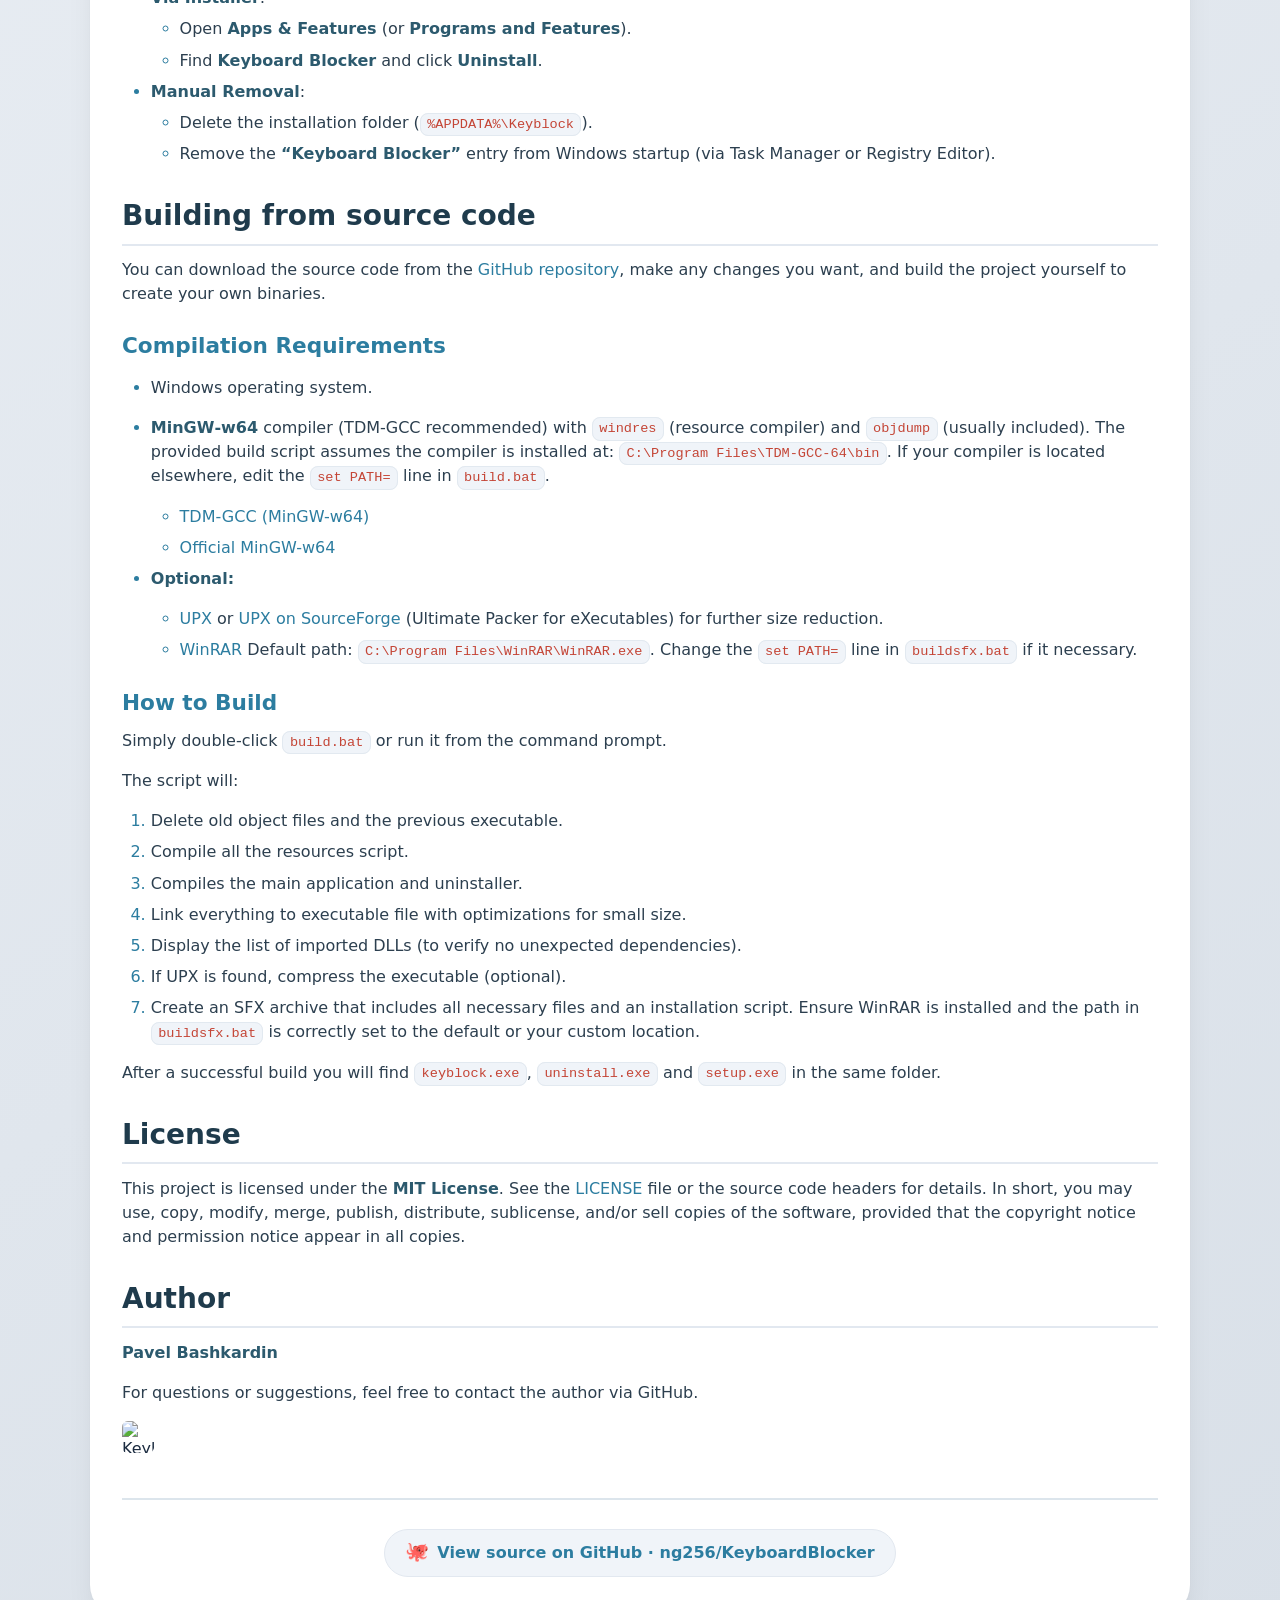
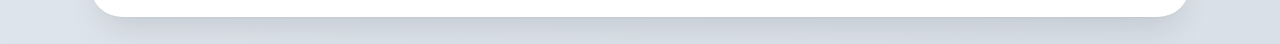
==== commit 1515e52b: "Update index.html" ====
--- a/index.html
+++ b/index.html
@@ -95,10 +95,64 @@
 
             <h2 id="installation">Installation</h2>
             <p>
-                <strong>Quick install:</strong>
+                <strong>Using the installer:</strong>
                 <a href="https://github.com/ng256/KeyboardBlocker/releases/download/keyblock/Setup.exe">Download Setup.exe</a>
                 and run it. The program will be installed to <code>%APPDATA%\Keyblock</code> and added to Windows startup.<br>
-                If you want, you can modify the source code and create your own binaries.
+            </p>
+
+            <h2 id="usage">Usage</h2>
+            <ul>
+                <img src="https://github.com/user-attachments/assets/c389bf4f-1008-4945-88fb-02260f01a79f" alt="Block/Unblock tray menu" width="257" height="72">
+                <li>
+                    <strong>Block/Unblock</strong>:
+                    <ul>
+                        <li>Right-click the tray icon and select <strong>“Block”</strong> or <strong>“Unblock”</strong>.</li>
+                        <li>Type <code>unblock</code> to unblock the keyboard at any time.</li>
+                    </ul>
+                </li>
+                <li>
+                    <strong>Exit</strong>:
+                    <ul>
+                        <li>Right-click the tray icon and select <strong>“Exit”</strong>.</li>
+                    </ul>
+                    <img src="https://github.com/user-attachments/assets/0dbcb85e-38f0-4d47-9045-b40f4f6da7cb" alt="Block/Unblock tray menu" width="134" height="79">
+                </li>
+                <li>
+                    <strong>Notifications</strong>:
+                    <ul>
+                        <li>Left-click the tray icon to show the current blocking state.</li>
+                    </ul>
+                    <img src="https://github.com/user-attachments/assets/1107608e-2b9a-4a57-aefb-ced1c8312608" alt="Notification example" width="361" height="119">
+                </li>
+            </ul>
+            <p>The program is designed to be as unobtrusive as possible: no windows, only a tray icon and occasional balloons.</p>
+
+            <h2 id="uninstallation">Uninstallation</h2>
+            <ul>
+                <li>
+                    <strong>Via Installer</strong>:
+                    <ul>
+                        <li>Open <strong>Apps & Features</strong> (or <strong>Programs and Features</strong>).</li>
+                        <li>Find <strong>Keyboard Blocker</strong> and click <strong>Uninstall</strong>.</li>
+                    </ul>
+                </li>
+                <li>
+                    <strong>Manual Removal</strong>:
+                    <ul>
+                        <li>Delete the installation folder (<code>%APPDATA%\Keyblock</code>).</li>
+                        <li>
+                            Remove the <strong>“Keyboard Blocker”</strong> entry from Windows startup (via Task Manager or Registry
+                            Editor).
+                        </li>
+                    </ul>
+                </li>
+            </ul>
+
+            <h2 id="building">Building from source code</h2>
+            <p>
+                You can download the source code from the
+                <a href="https://github.com/ng256/KeyboardBlocker" target="_blank" rel="noopener noreferrer">GitHub repository</a>,
+                make any changes you want, and build the project yourself to create your own binaries.
             </p>
 
             <h3 id="compilation-requirements">Compilation Requirements</h3>
@@ -152,60 +206,6 @@
                 After a successful build you will find <code>keyblock.exe</code>, <code>uninstall.exe</code> and
                 <code>setup.exe</code> in the same folder.
             </p>
-
-            <h3 id="using-the-installer">Using the Installer</h3>
-            <ul>
-                <li>Run <code>Setup.exe</code> to install Keyboard Blocker. <a href="https://github.com/ng256/KeyboardBlocker/releases/download/keyblock/Setup.exe">Download the installer here</a>.</li>
-                <li>The program will be extracted to <code>%APPDATA%\Keyblock</code> and added to Windows startup.</li>
-            </ul>
-
-            <h2 id="usage">Usage</h2>
-            <ul>
-                <img src="https://github.com/user-attachments/assets/c389bf4f-1008-4945-88fb-02260f01a79f" alt="Block/Unblock tray menu" width="257" height="72">
-                <li>
-                    <strong>Block/Unblock</strong>:
-                    <ul>
-                        <li>Right-click the tray icon and select <strong>“Block”</strong> or <strong>“Unblock”</strong>.</li>
-                        <li>Type <code>unblock</code> to unblock the keyboard at any time.</li>
-                    </ul>
-                </li>
-                <li>
-                    <strong>Exit</strong>:
-                    <ul>
-                        <li>Right-click the tray icon and select <strong>“Exit”</strong>.</li>
-                    </ul>
-                    <img src="https://github.com/user-attachments/assets/0dbcb85e-38f0-4d47-9045-b40f4f6da7cb" alt="Block/Unblock tray menu" width="134" height="79">
-                </li>
-                <li>
-                    <strong>Notifications</strong>:
-                    <ul>
-                        <li>Left-click the tray icon to show the current blocking state.</li>
-                    </ul>
-                    <img src="https://github.com/user-attachments/assets/1107608e-2b9a-4a57-aefb-ced1c8312608" alt="Notification example" width="361" height="119">
-                </li>
-            </ul>
-            <p>The program is designed to be as unobtrusive as possible: no windows, only a tray icon and occasional balloons.</p>
-
-            <h2 id="uninstallation">Uninstallation</h2>
-            <ul>
-                <li>
-                    <strong>Via Installer</strong>:
-                    <ul>
-                        <li>Open <strong>Apps & Features</strong> (or <strong>Programs and Features</strong>).</li>
-                        <li>Find <strong>Keyboard Blocker</strong> and click <strong>Uninstall</strong>.</li>
-                    </ul>
-                </li>
-                <li>
-                    <strong>Manual Removal</strong>:
-                    <ul>
-                        <li>Delete the installation folder (<code>%APPDATA%\Keyblock</code>).</li>
-                        <li>
-                            Remove the <strong>“Keyboard Blocker”</strong> entry from Windows startup (via Task Manager or Registry
-                            Editor).
-                        </li>
-                    </ul>
-                </li>
-            </ul>
 
             <h2 id="license">License</h2>
             <p>
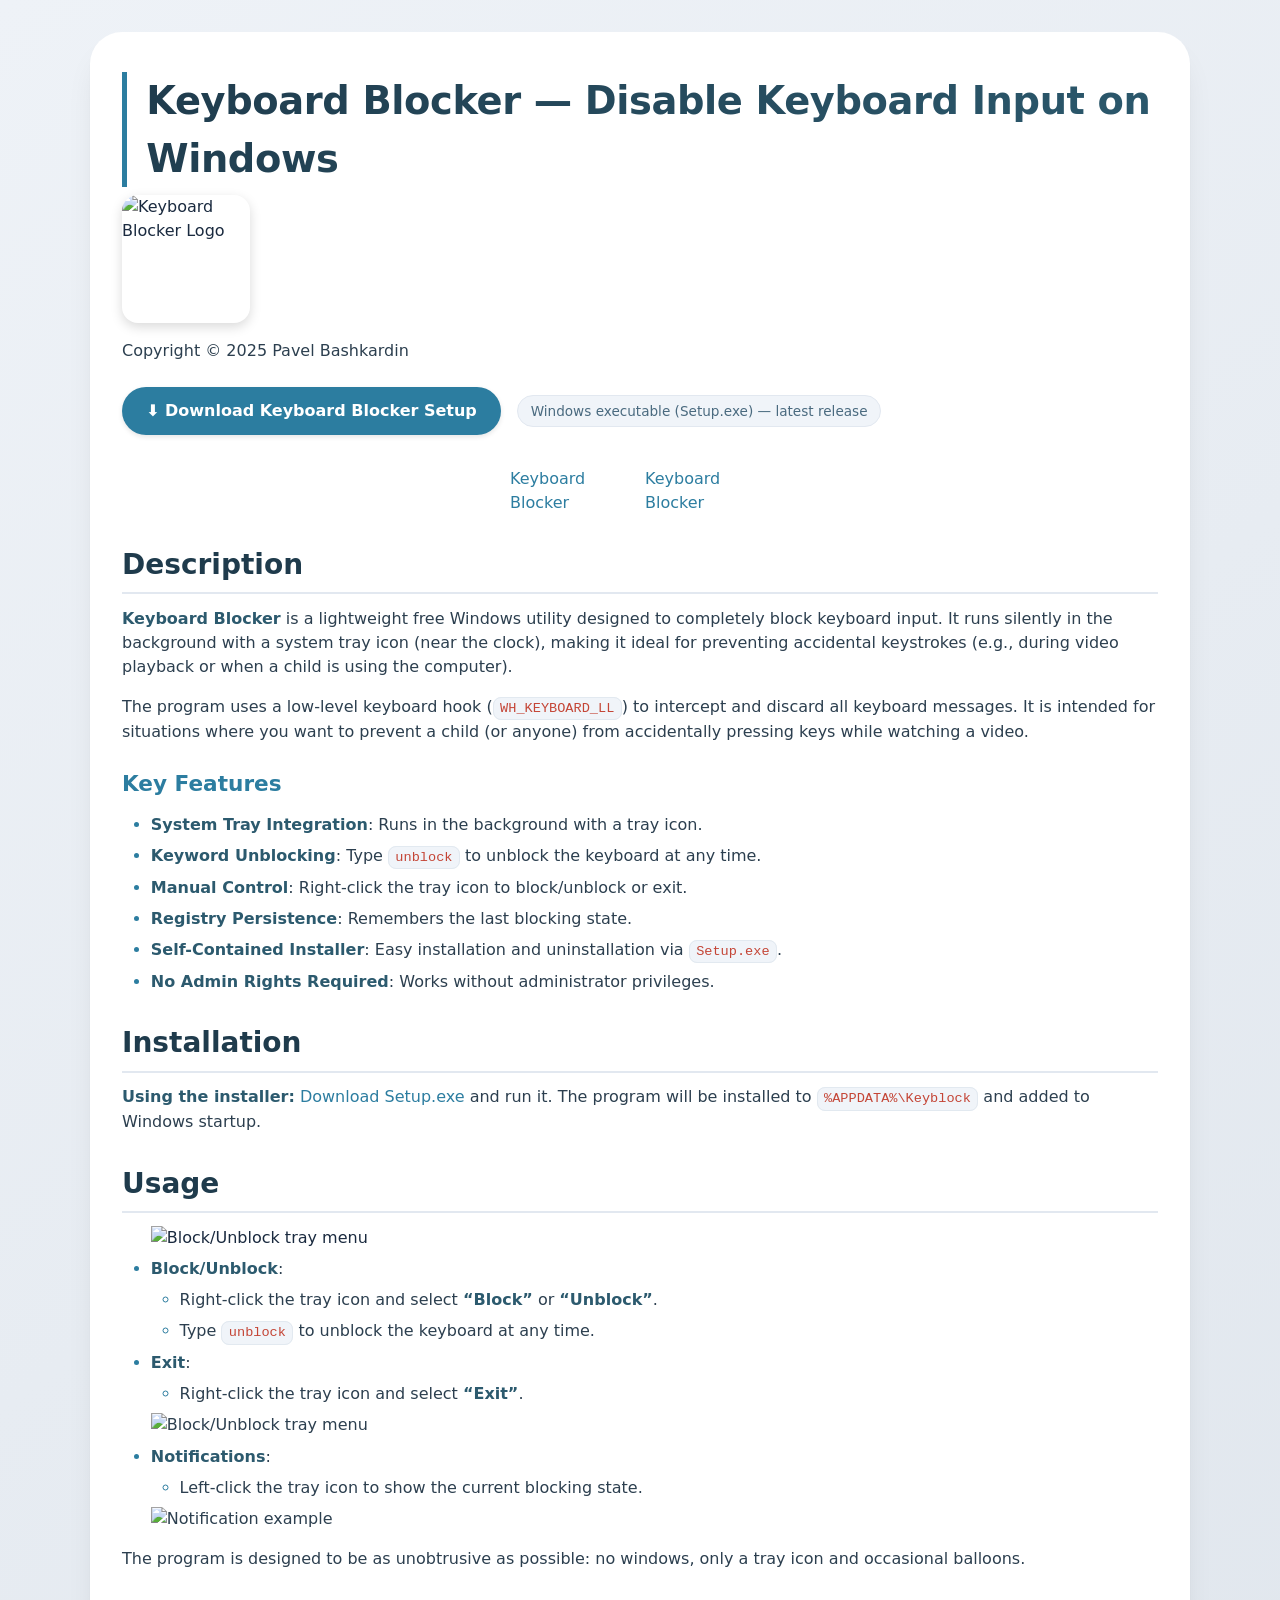
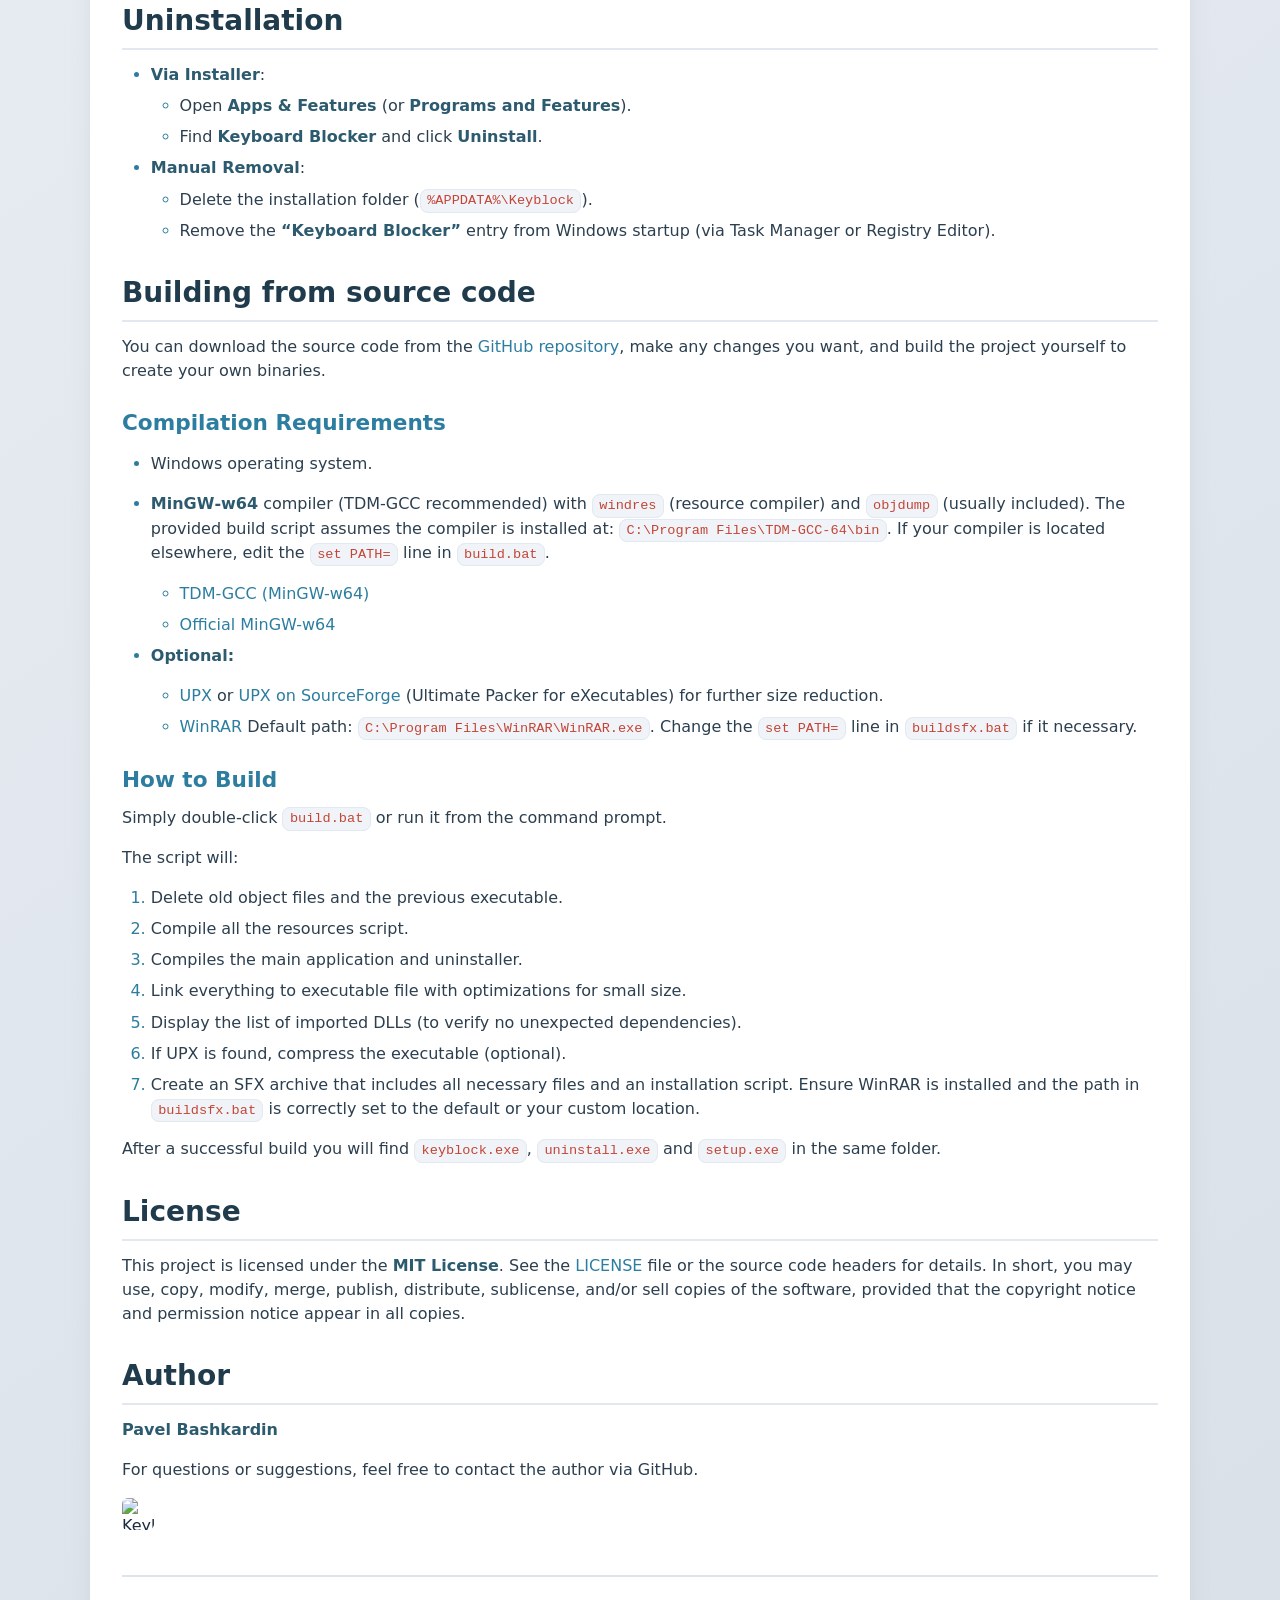
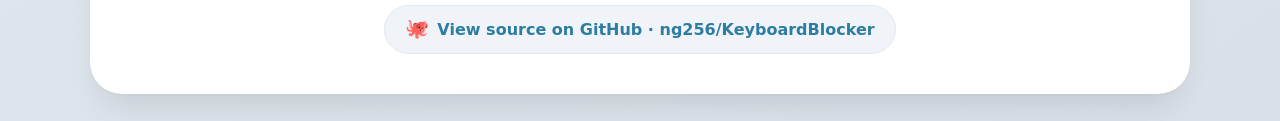
==== commit 0ef4aba2: "Update index.html" ====
--- a/index.html
+++ b/index.html
@@ -71,6 +71,15 @@
                 <span class="download-note">Windows executable (Setup.exe) — latest release</span>
             </div>
 
+            <div class="badges-container" style="display: flex; gap: 10px; justify-content: center; margin: 16px 0 8px;">
+                <div class="sf-root" data-id="4069603" data-badge="oss-users-love-us-white" style="width:125px">
+                    <a href="https://sourceforge.net/projects/keyboard-blocker/" target="_blank">Keyboard Blocker</a>
+                </div>
+                <div class="sf-root" data-id="4069603" data-badge="oss-rising-star-white" data-metadata="achievement=oss-rising-star" style="width:125px">
+                    <a href="https://sourceforge.net/projects/keyboard-blocker/" target="_blank">Keyboard Blocker</a>
+                </div>
+            </div>
+
             <h2 id="description">Description</h2>
             <p>
                 <strong>Keyboard Blocker</strong> is a lightweight free Windows utility designed to completely block keyboard input. It
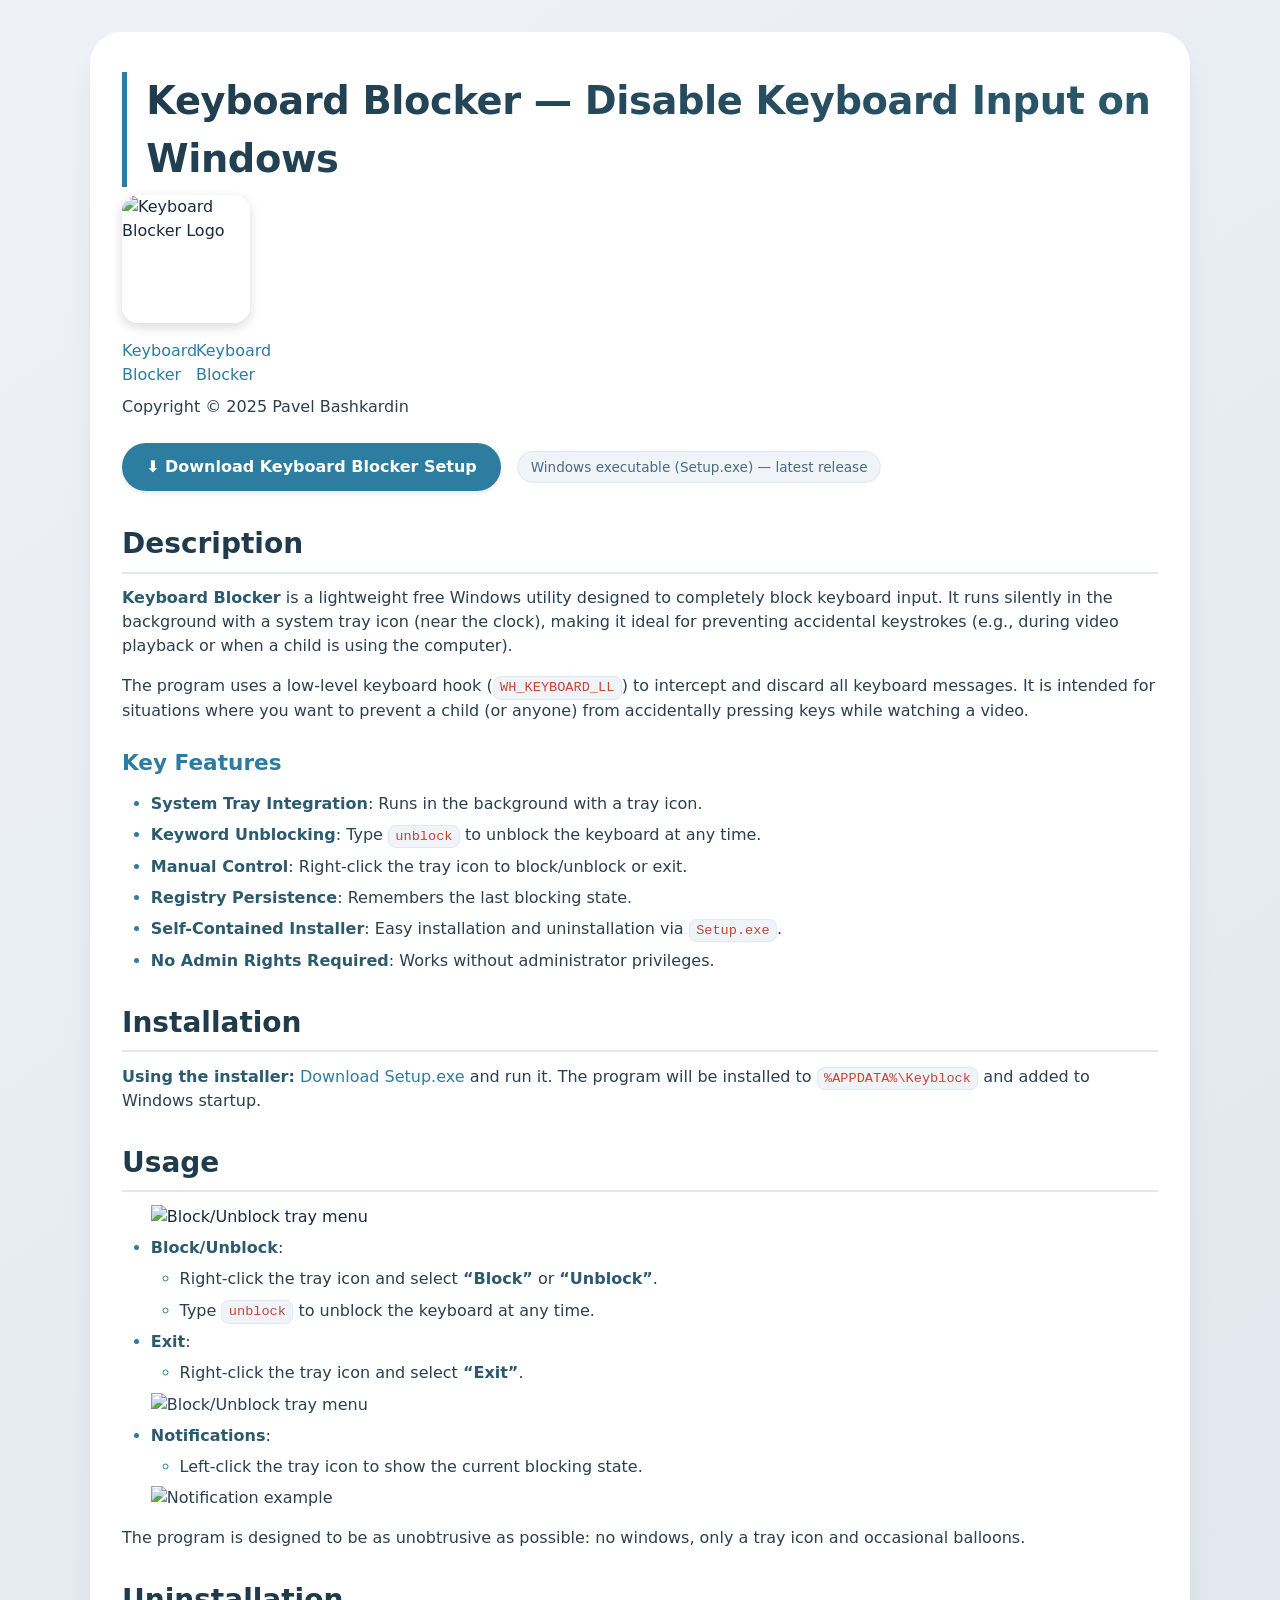
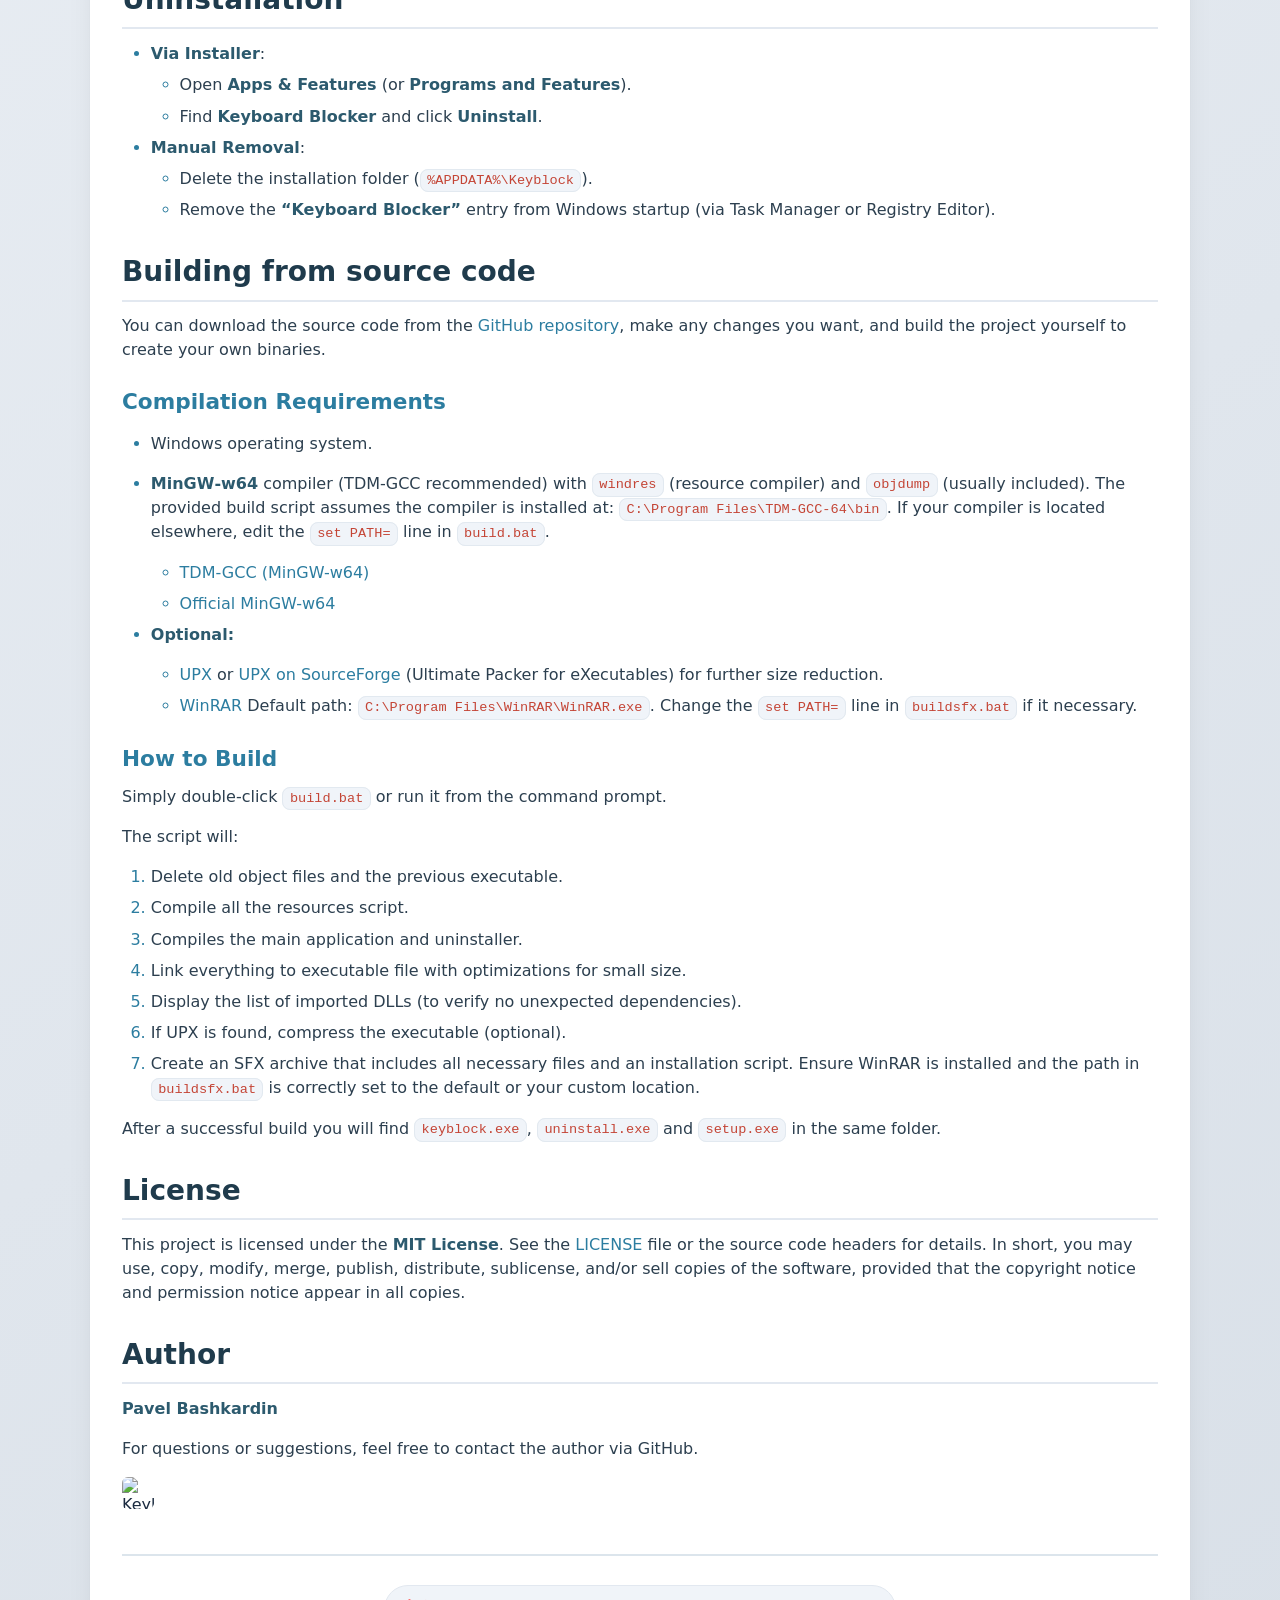
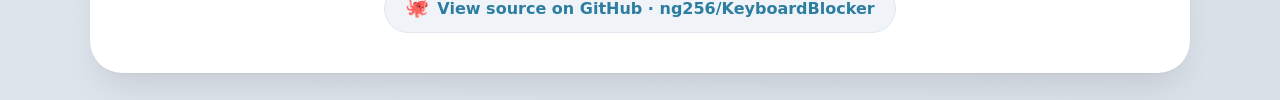
==== commit ff6d72cd: "Update index.html" ====
--- a/index.html
+++ b/index.html
@@ -62,6 +62,16 @@
                 width="128"
                 height="128"
             >
+			
+			<div class="badges-container" style="display: flex; gap: 10px; justify-content: left; margin: 16px 0 8px;">
+                <div class="sf-root" data-id="4069603" data-badge="oss-users-love-us-white" style="width:64px">
+                    <a href="https://sourceforge.net/projects/keyboard-blocker/" target="_blank">Keyboard Blocker</a>
+                </div>
+                <div class="sf-root" data-id="4069603" data-badge="oss-rising-star-white" data-metadata="achievement=oss-rising-star" style="width:64px">
+                    <a href="https://sourceforge.net/projects/keyboard-blocker/" target="_blank">Keyboard Blocker</a>
+                </div>
+            </div>
+			
             <p>Copyright © 2025 Pavel Bashkardin</p>
 
             <div class="download-container">
@@ -71,14 +81,7 @@
                 <span class="download-note">Windows executable (Setup.exe) — latest release</span>
             </div>
 
-            <div class="badges-container" style="display: flex; gap: 10px; justify-content: center; margin: 16px 0 8px;">
-                <div class="sf-root" data-id="4069603" data-badge="oss-users-love-us-white" style="width:125px">
-                    <a href="https://sourceforge.net/projects/keyboard-blocker/" target="_blank">Keyboard Blocker</a>
-                </div>
-                <div class="sf-root" data-id="4069603" data-badge="oss-rising-star-white" data-metadata="achievement=oss-rising-star" style="width:125px">
-                    <a href="https://sourceforge.net/projects/keyboard-blocker/" target="_blank">Keyboard Blocker</a>
-                </div>
-            </div>
+
 
             <h2 id="description">Description</h2>
             <p>
@@ -244,6 +247,16 @@
     </div>
 </div>
 
+<script>
+    (function () {
+        var sc = document.createElement('script');
+        sc.async = true;
+        sc.src = 'https://b.sf-syn.com/badge_js?sf_id=4069603';
+        var p = document.getElementsByTagName('script')[0];
+        p.parentNode.insertBefore(sc, p);
+    })();
+</script>
+
 <script src="webscript.js"></script>
 </body>
 </html>
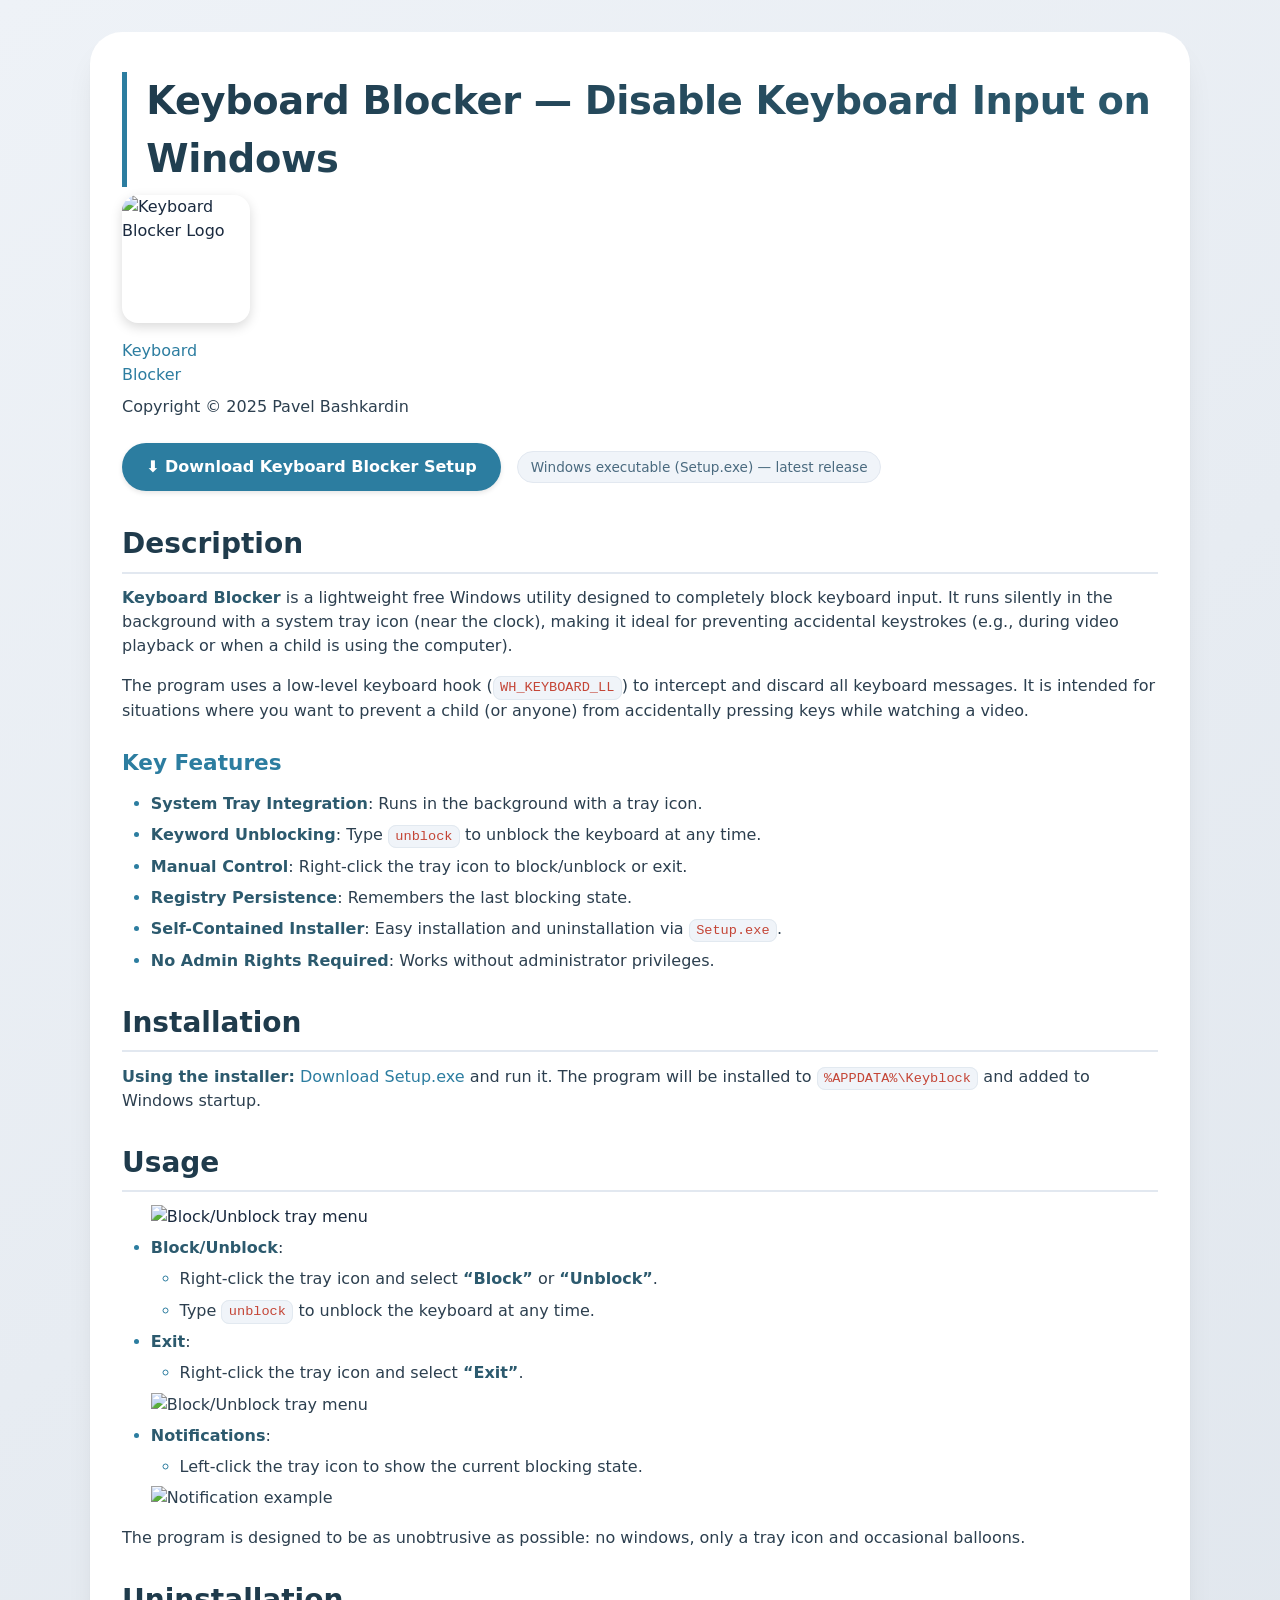
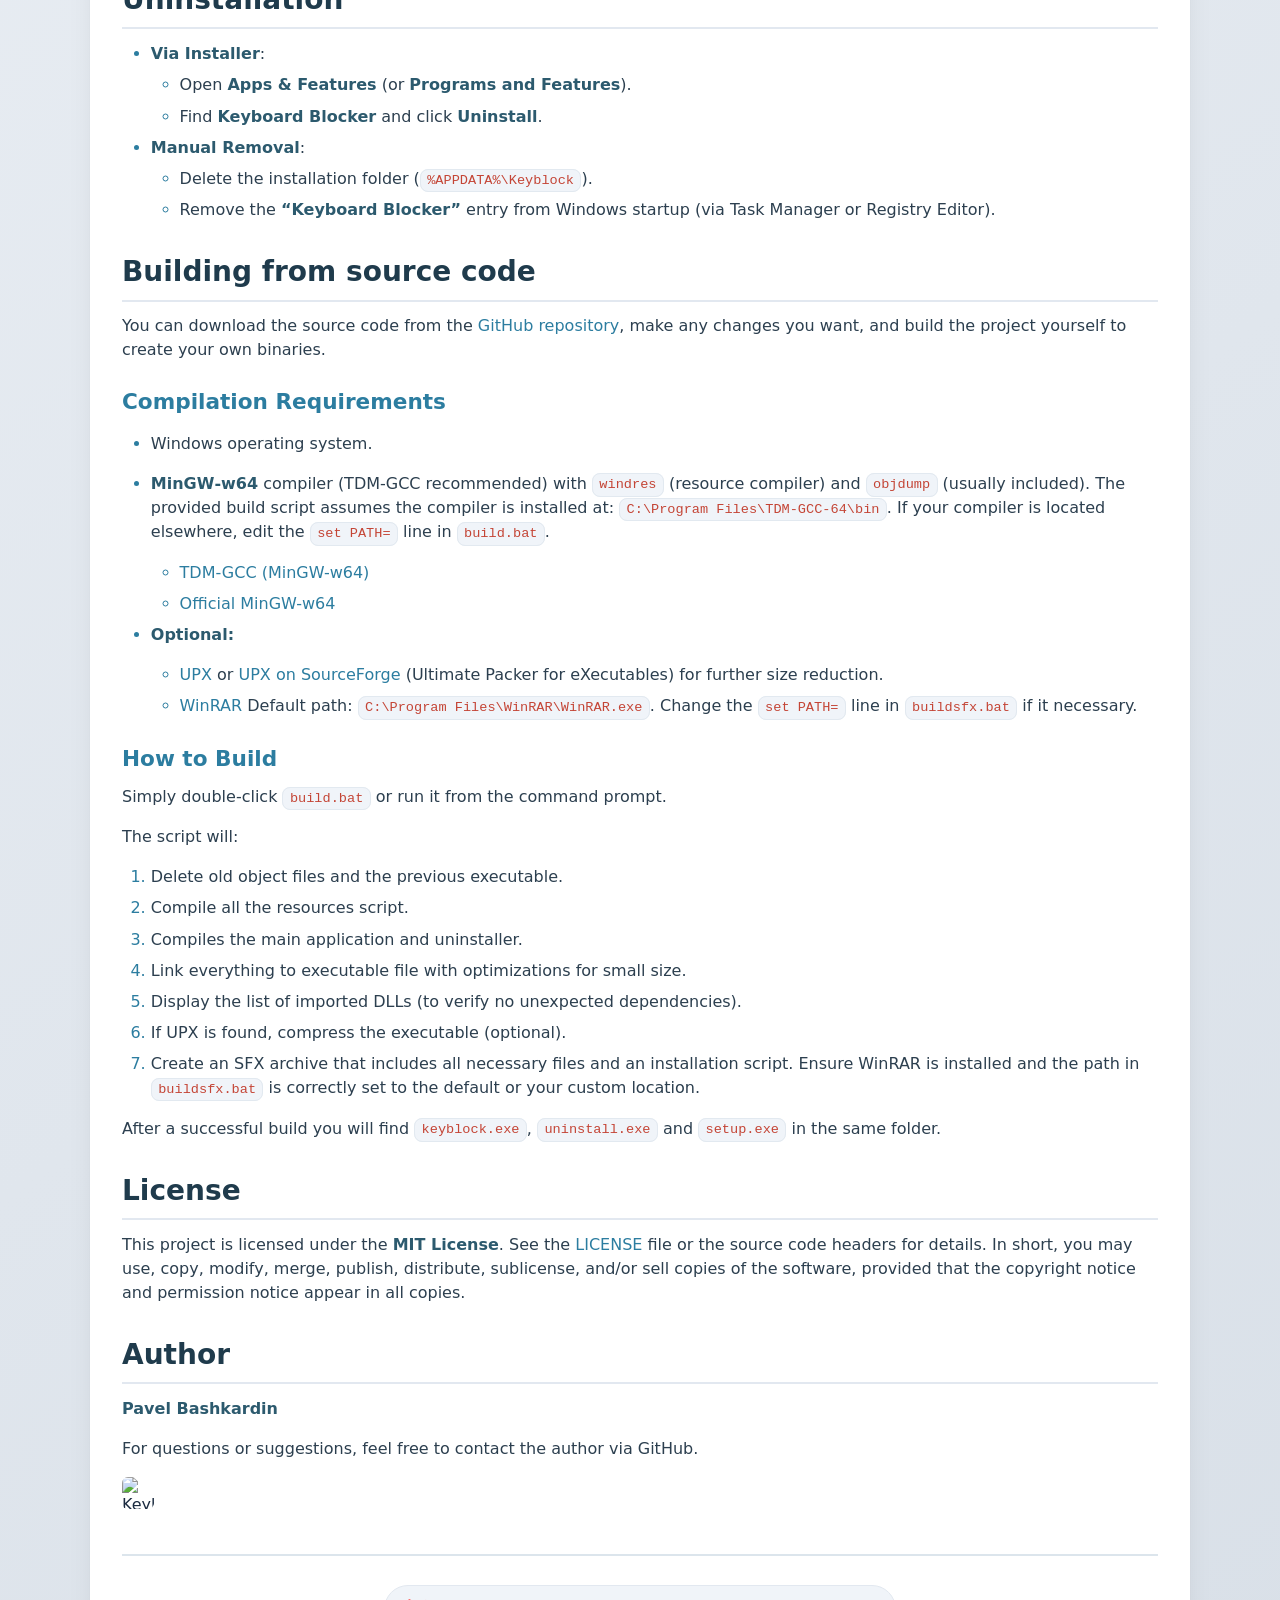
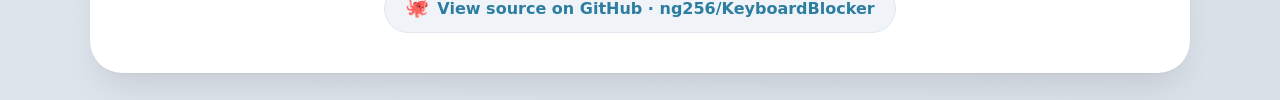
==== commit 11b001b4: "Update index.html" ====
--- a/index.html
+++ b/index.html
@@ -64,9 +64,6 @@
             >
 			
 			<div class="badges-container" style="display: flex; gap: 10px; justify-content: left; margin: 16px 0 8px;">
-                <div class="sf-root" data-id="4069603" data-badge="oss-users-love-us-white" style="width:64px">
-                    <a href="https://sourceforge.net/projects/keyboard-blocker/" target="_blank">Keyboard Blocker</a>
-                </div>
                 <div class="sf-root" data-id="4069603" data-badge="oss-rising-star-white" data-metadata="achievement=oss-rising-star" style="width:64px">
                     <a href="https://sourceforge.net/projects/keyboard-blocker/" target="_blank">Keyboard Blocker</a>
                 </div>
